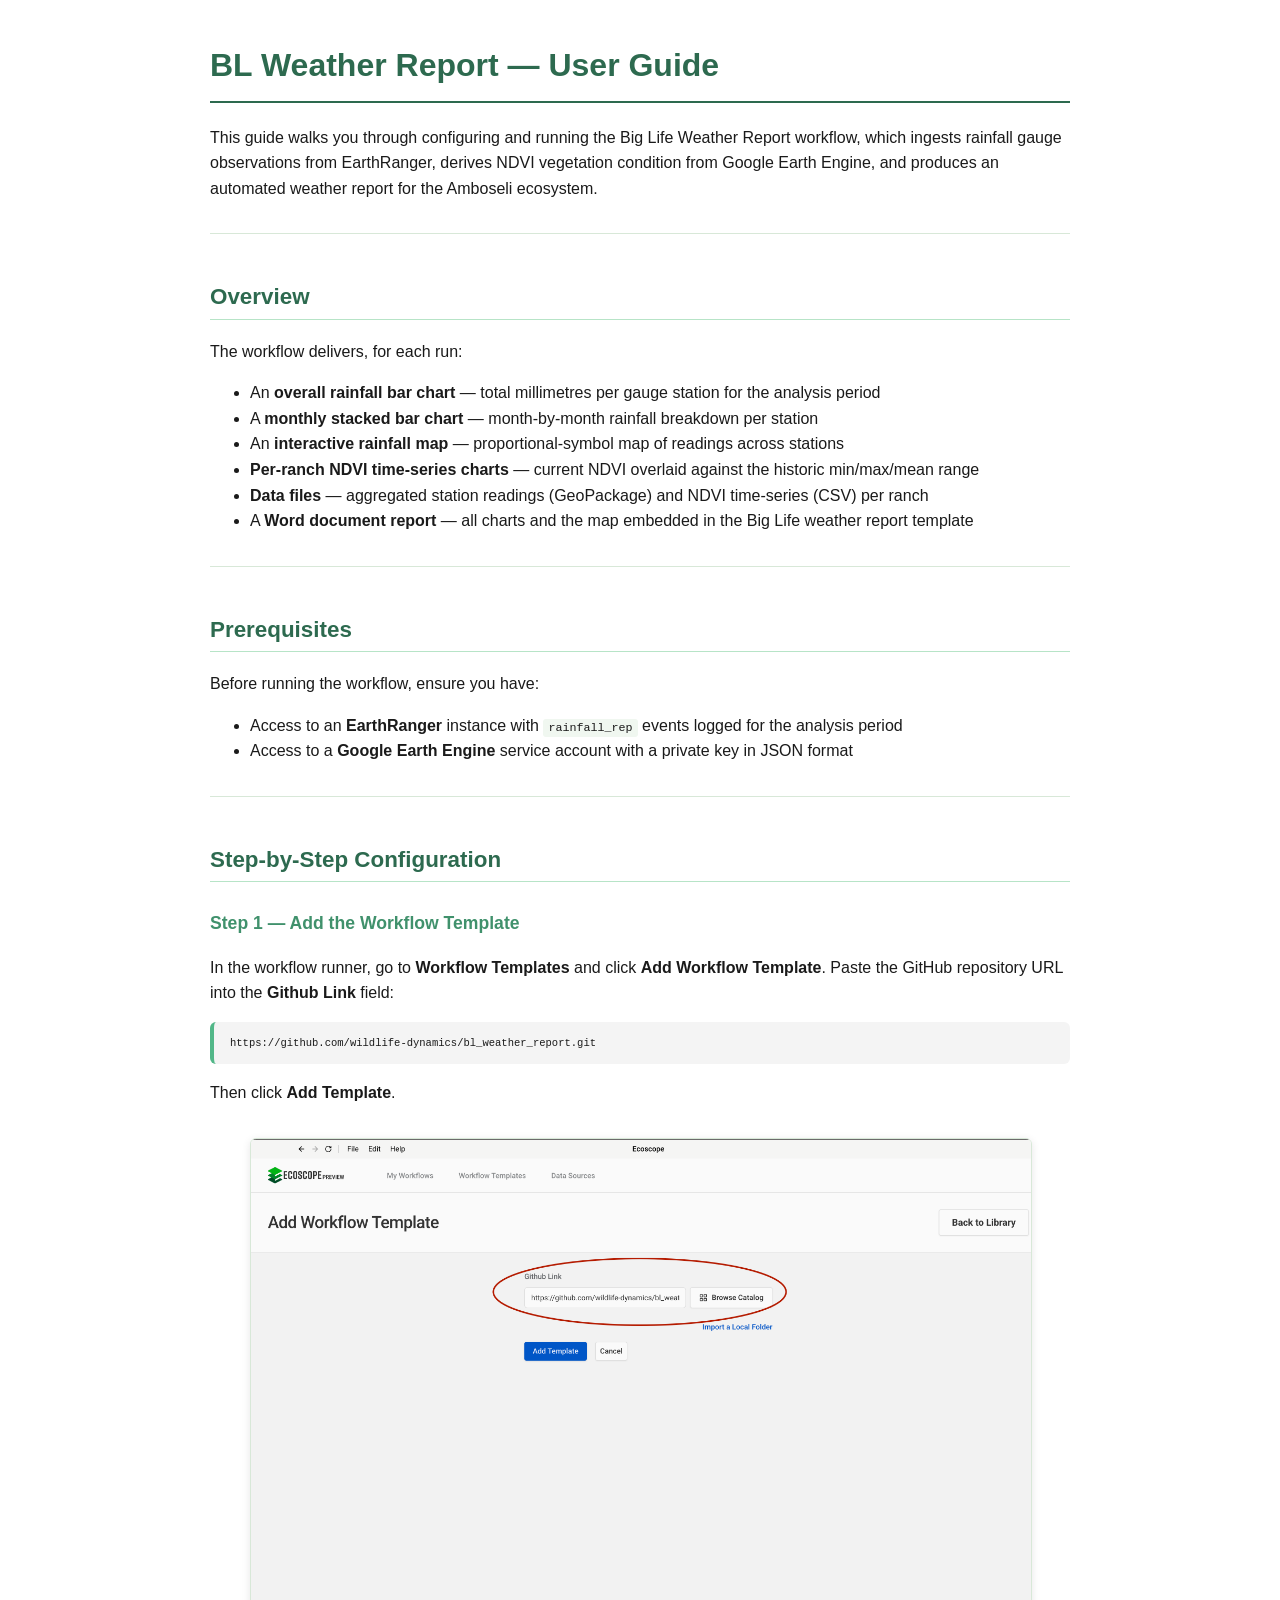
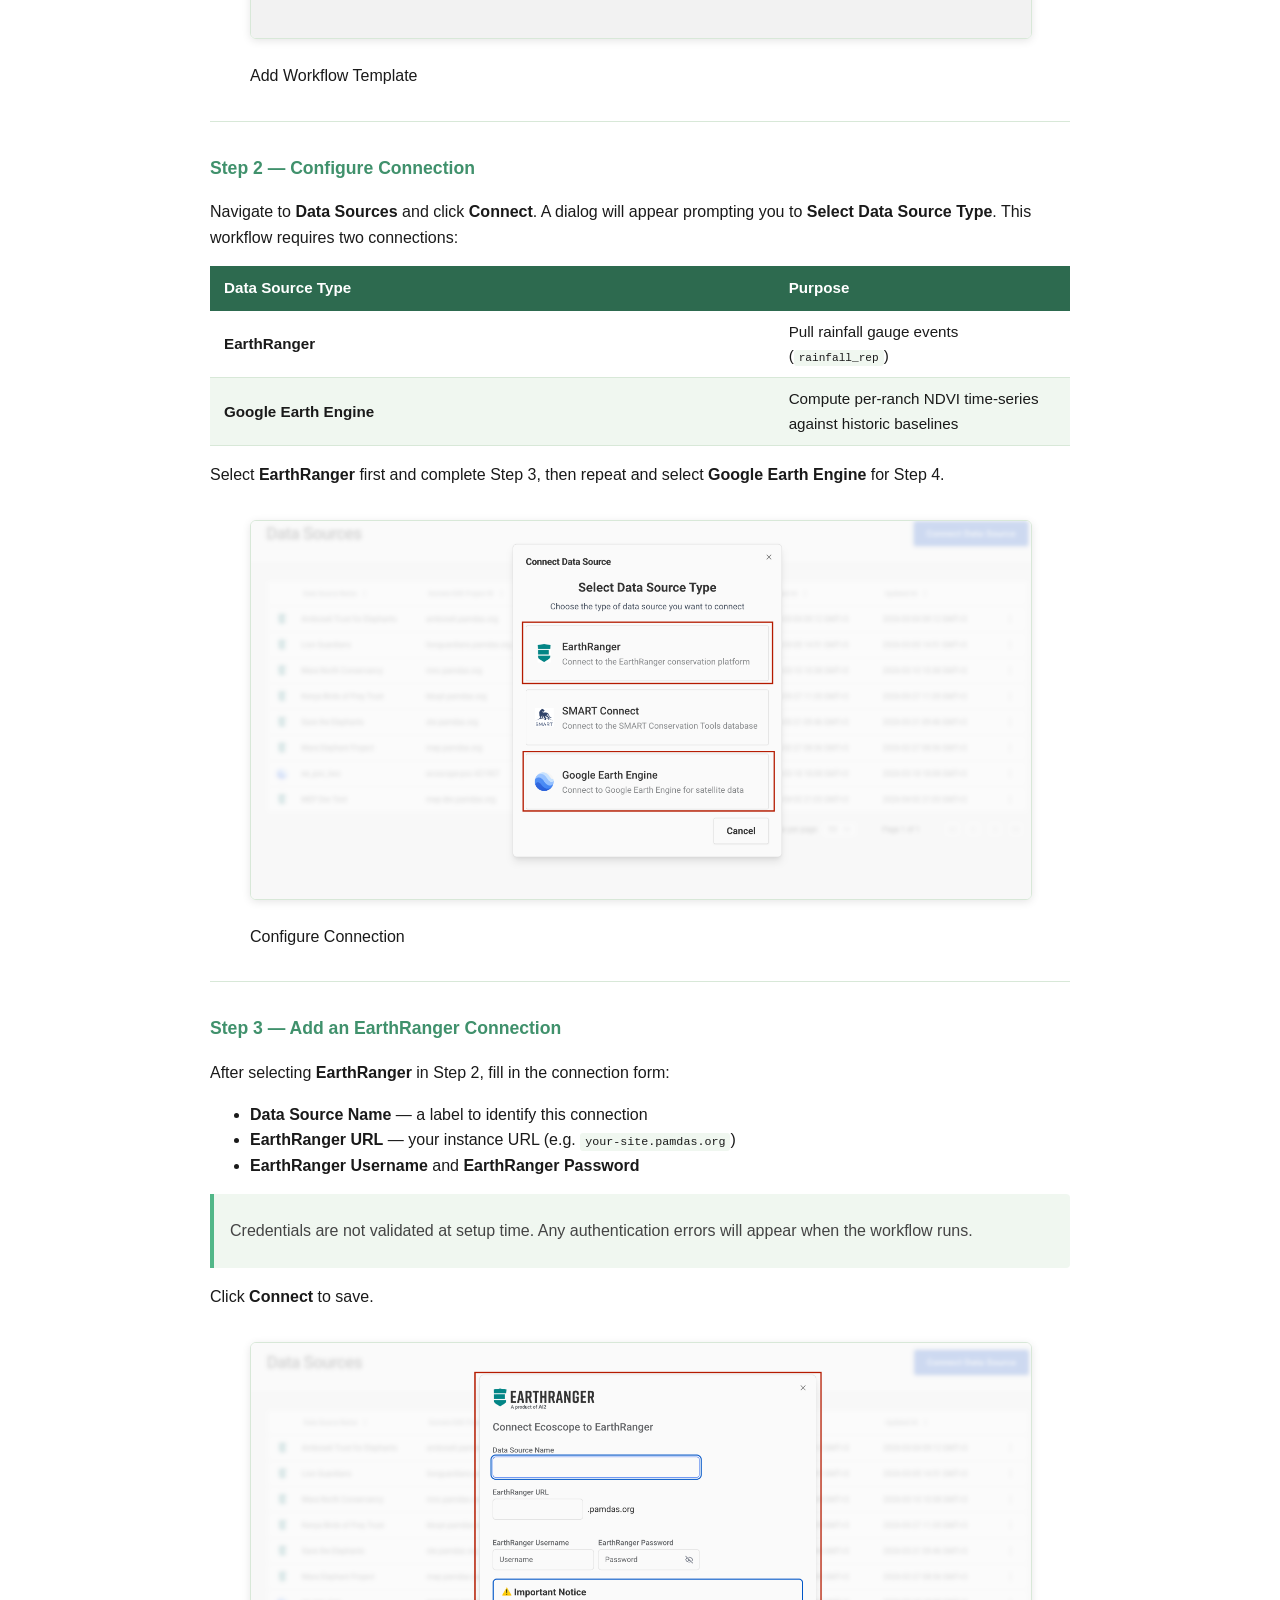
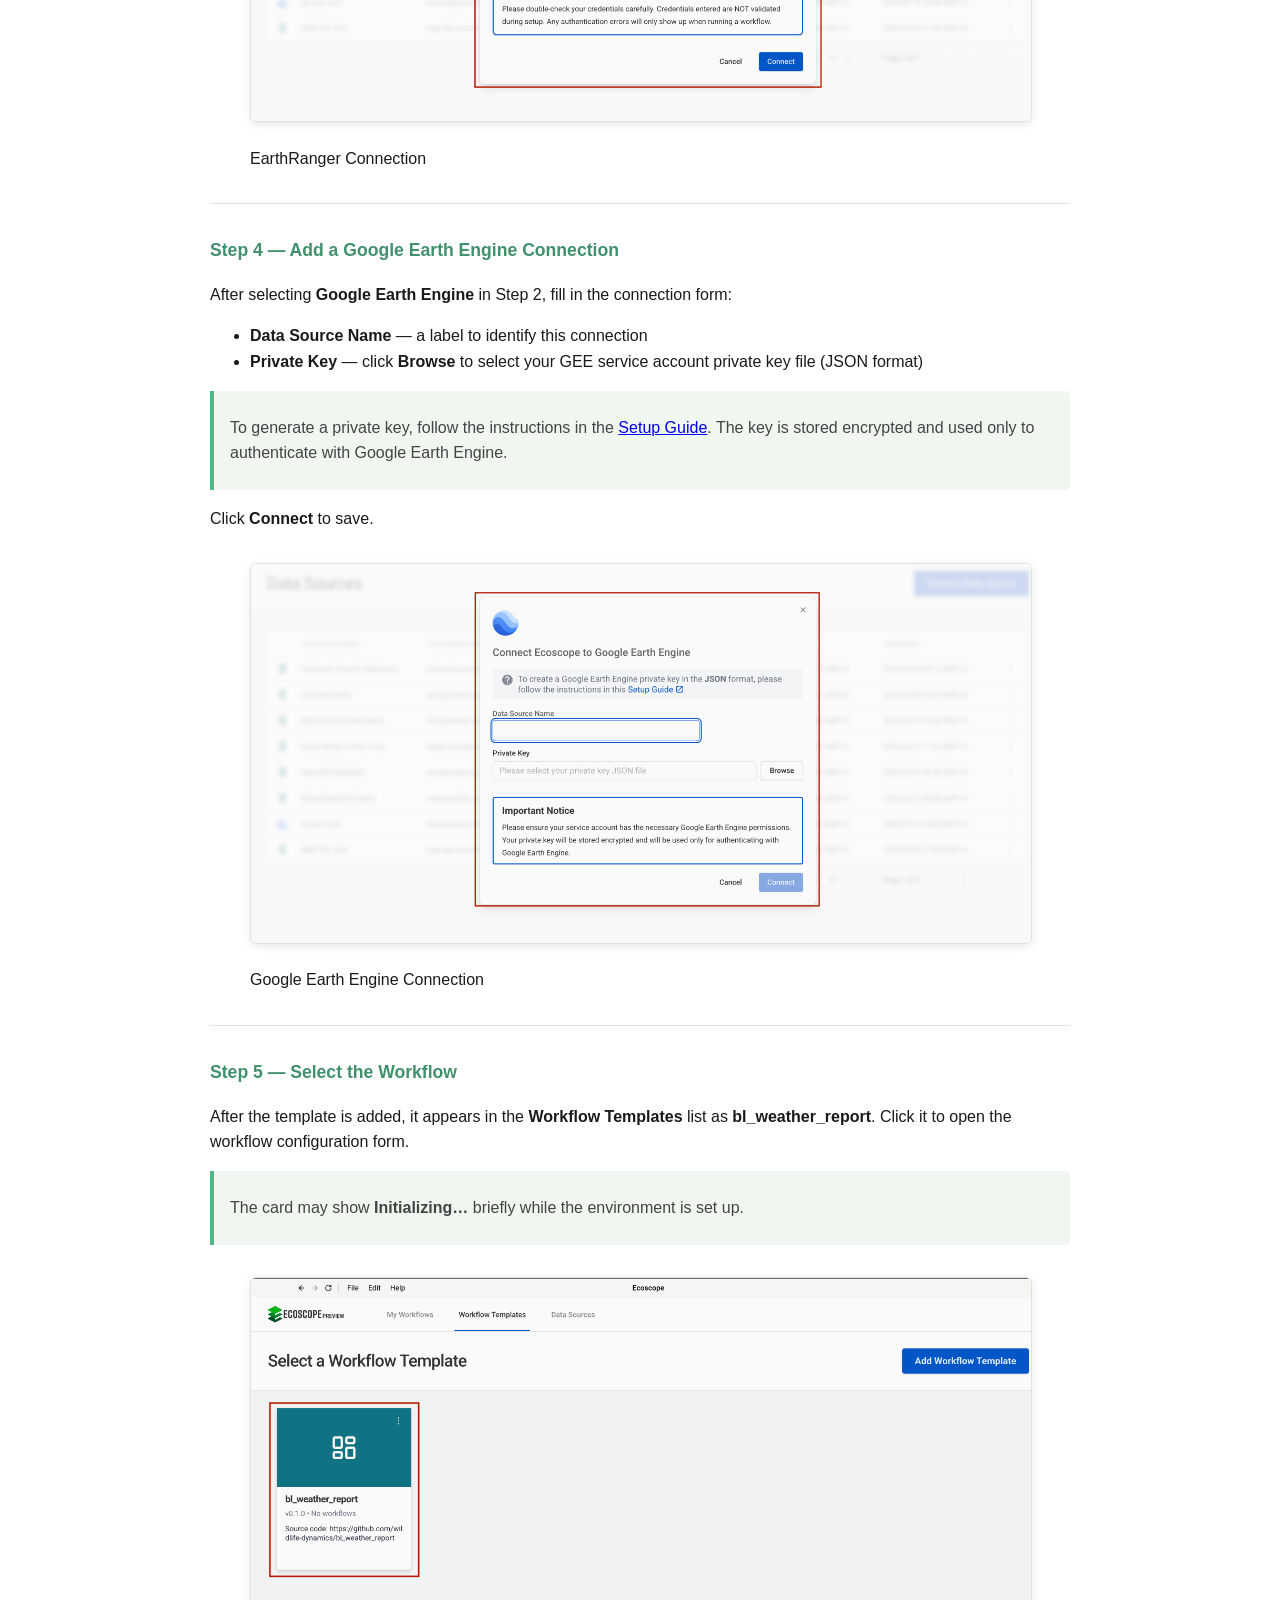
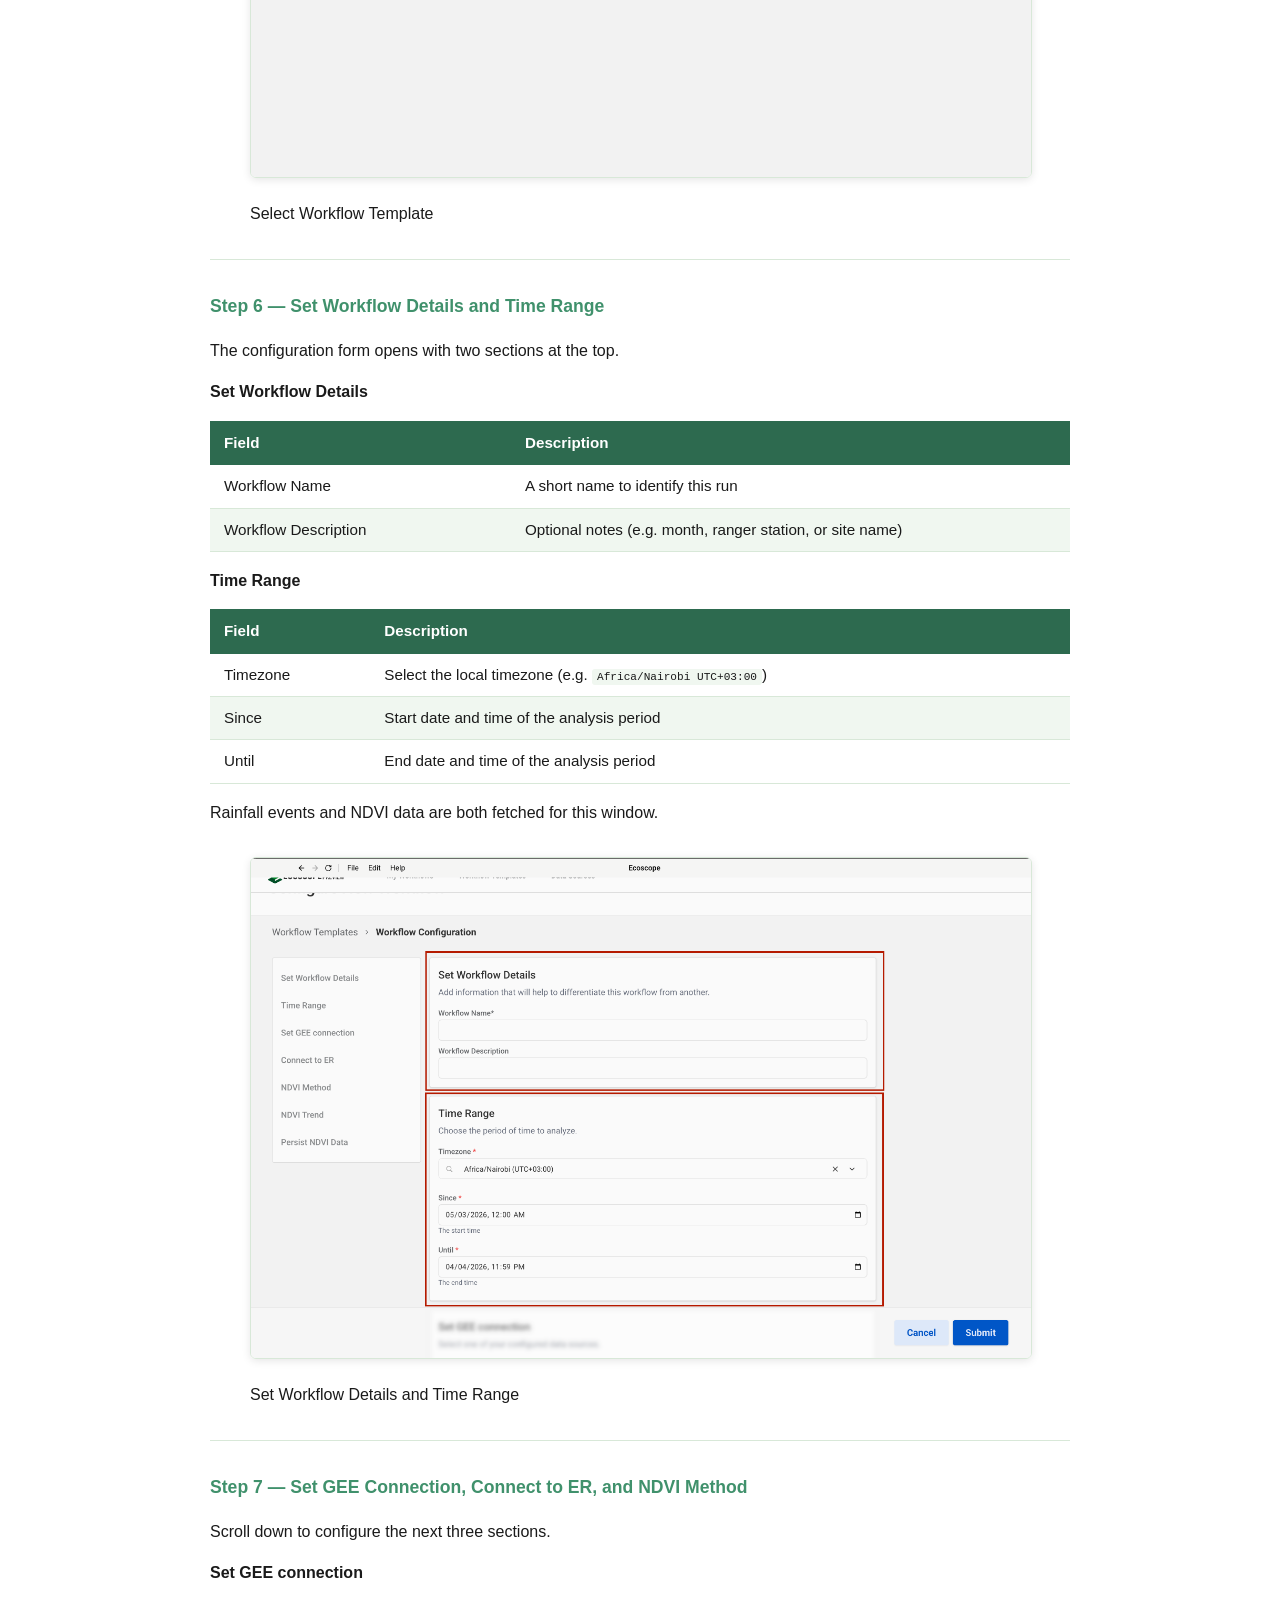
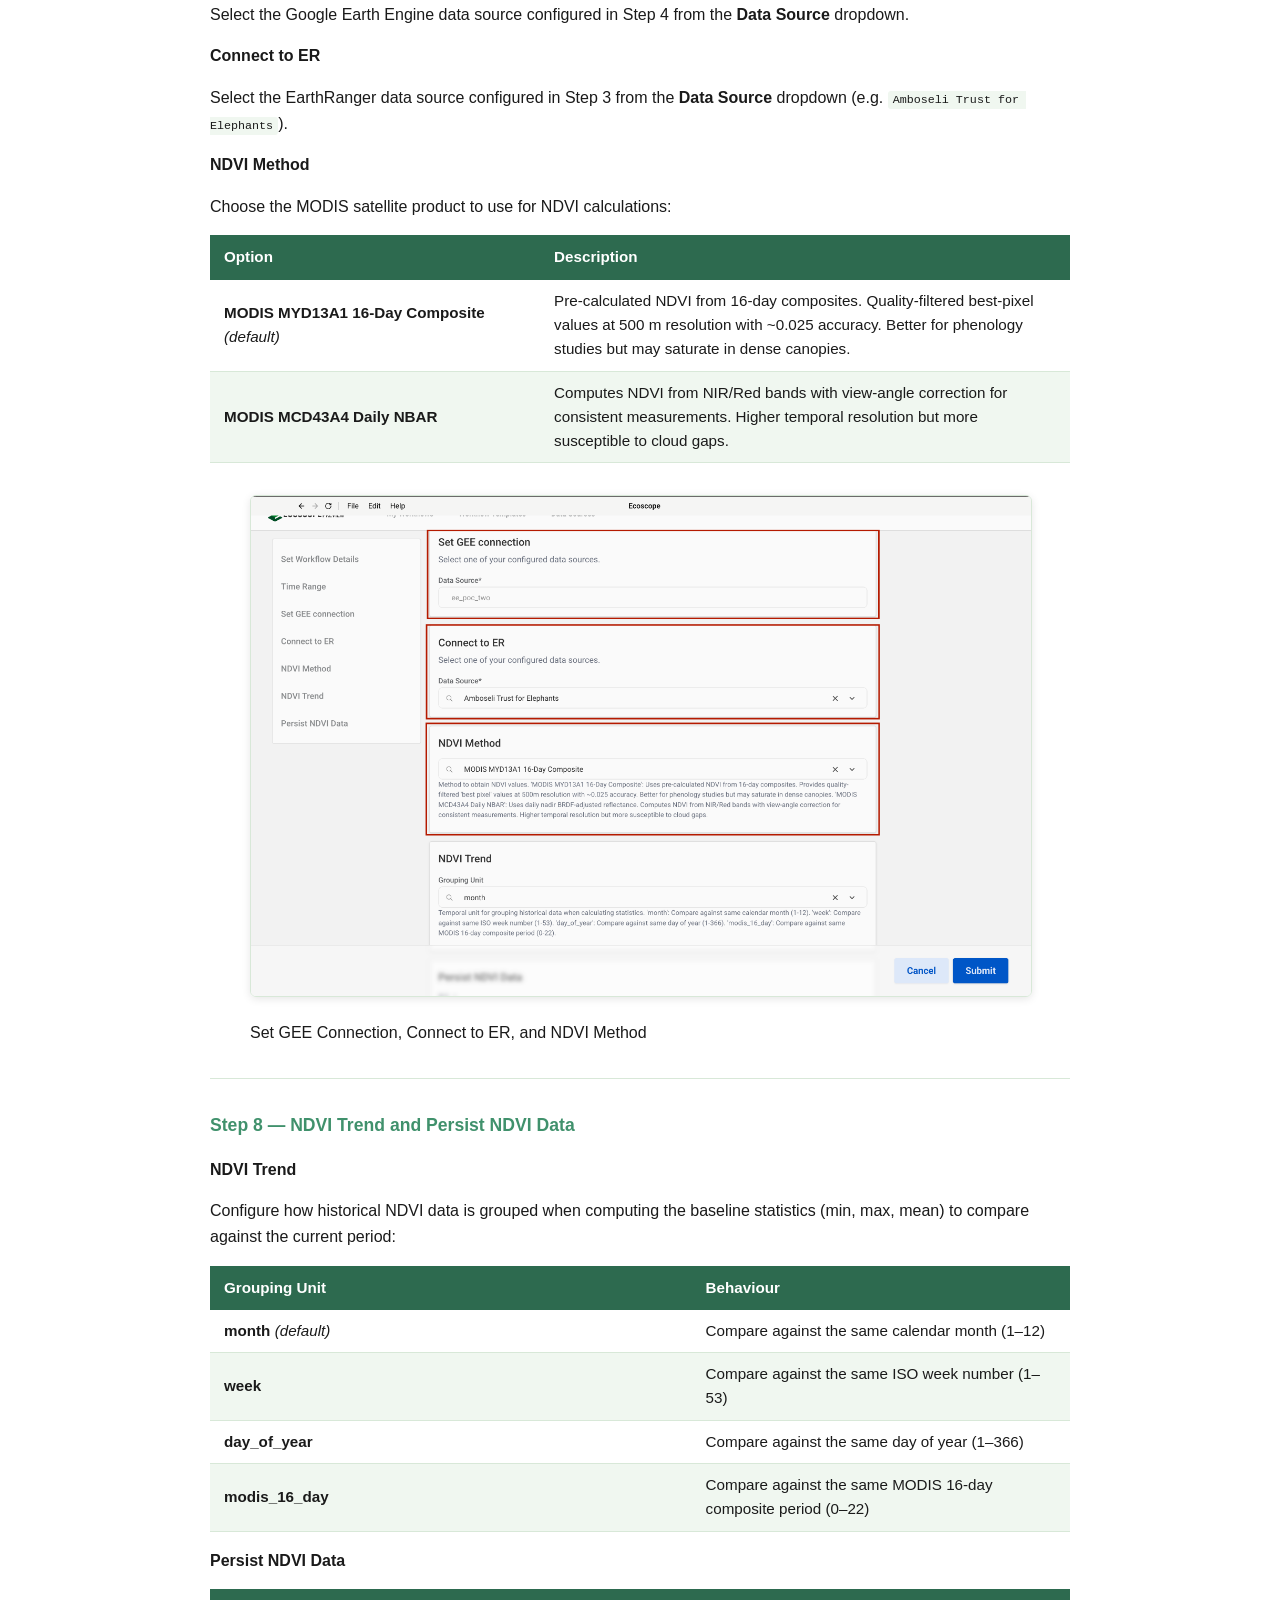
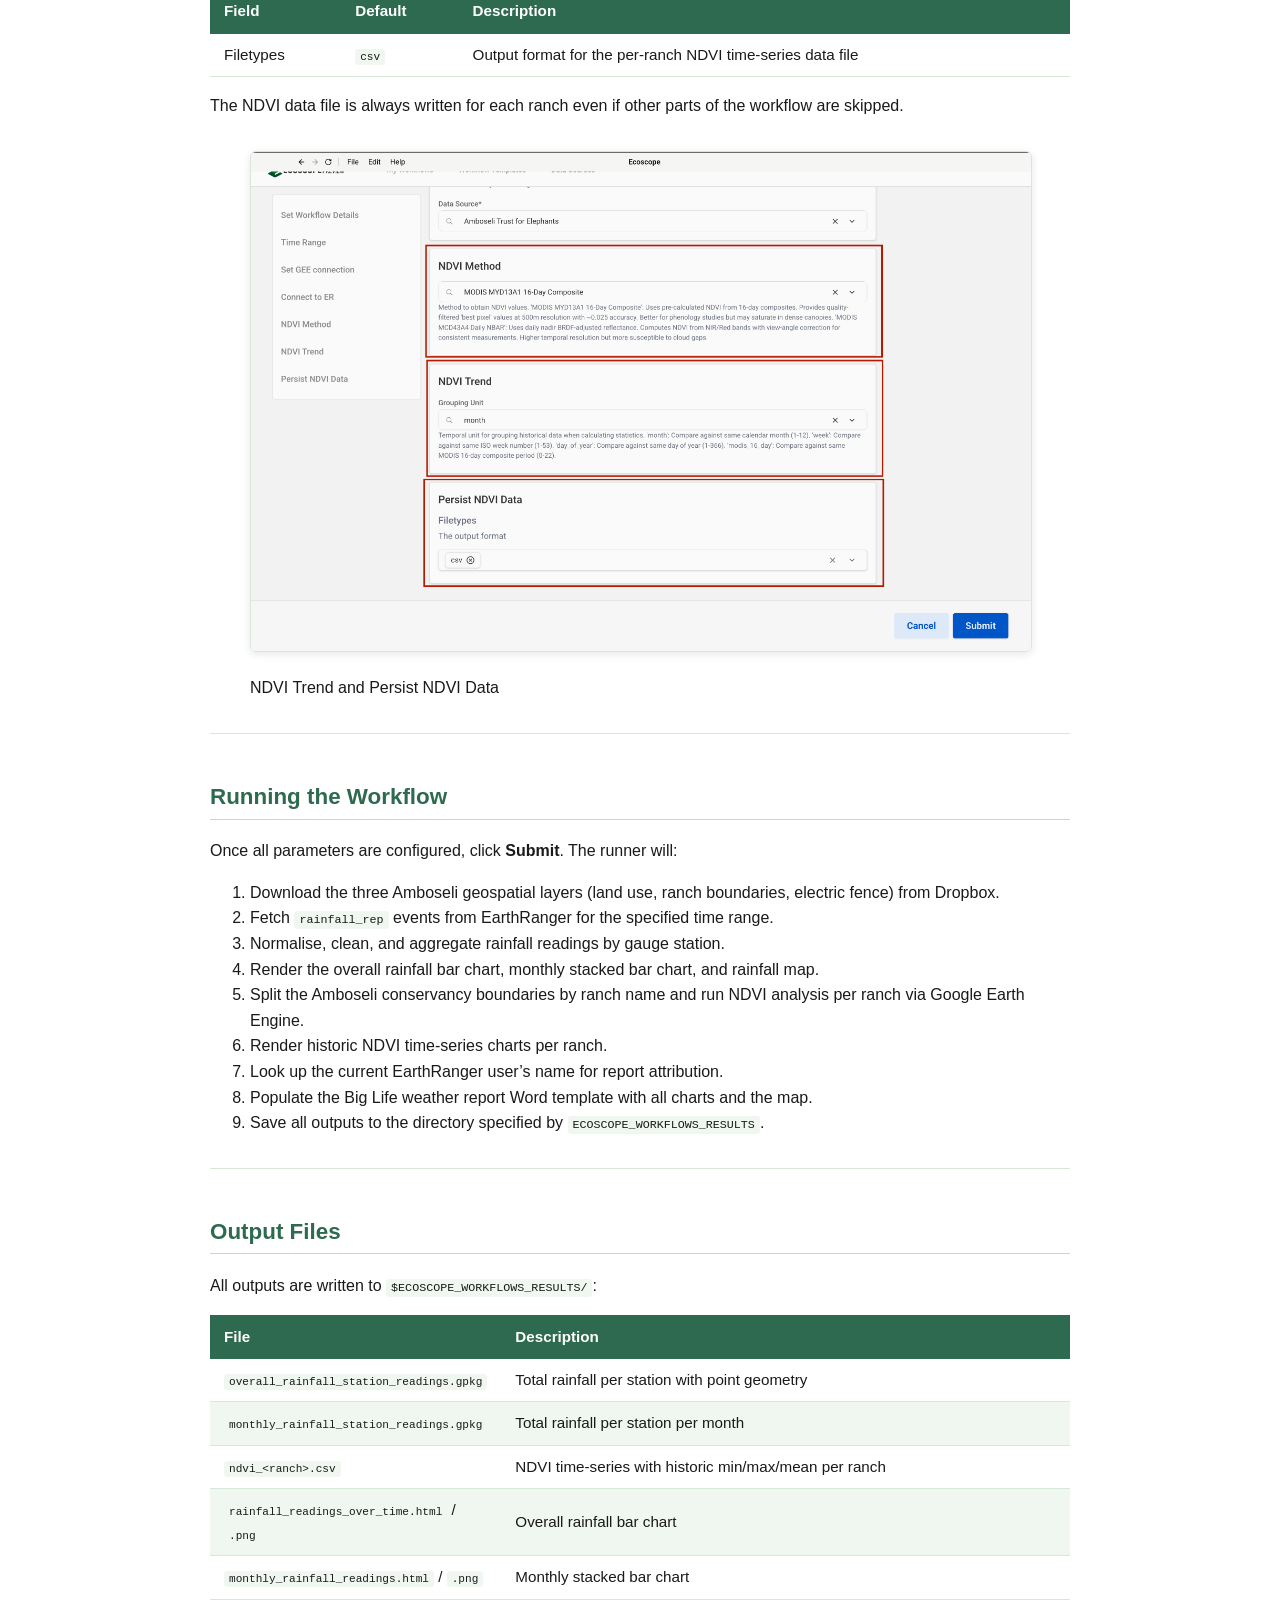
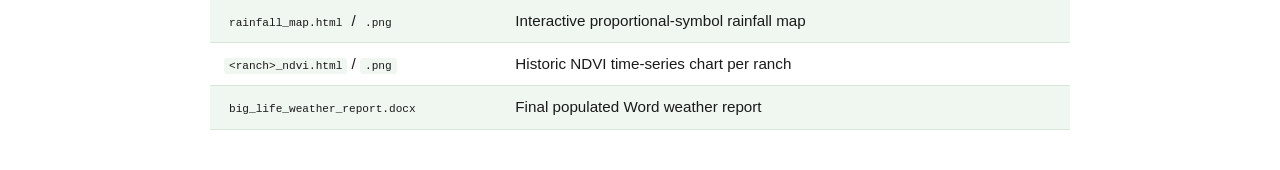
==== README.html @ a3cd12ed "add user guide on running the workflow" ====
<!DOCTYPE html>
<html xmlns="http://www.w3.org/1999/xhtml" lang xml:lang>
<head>
  <meta charset="utf-8" />
  <meta name="generator" content="pandoc" />
  <meta name="viewport" content="width=device-width, initial-scale=1.0, user-scalable=yes" />
  <title>BL Weather Report — User Guide</title>
  <style>
    code{white-space: pre-wrap;}
    span.smallcaps{font-variant: small-caps;}
    span.underline{text-decoration: underline;}
    div.column{display: inline-block; vertical-align: top; width: 50%;}
    div.hanging-indent{margin-left: 1.5em; text-indent: -1.5em;}
    ul.task-list{list-style: none;}
    .display.math{display: block; text-align: center; margin: 0.5rem auto;}
  </style>
  <link rel="stylesheet" href="data:text/css,body%20%7B%20font%2Dfamily%3A%20%2Dapple%2Dsystem%2C%20BlinkMacSystemFont%2C%20%22Segoe%20UI%22%2C%20sans%2Dserif%3B%20max%2Dwidth%3A%20860px%3B%20margin%3A%2040px%20auto%3B%20padding%3A%200%2024px%3B%20color%3A%20%231a1a1a%3B%20line%2Dheight%3A%201%2E6%3B%20%7D%0Ah1%20%7B%20font%2Dsize%3A%202em%3B%20border%2Dbottom%3A%202px%20solid%20%232d6a4f%3B%20padding%2Dbottom%3A%2010px%3B%20color%3A%20%232d6a4f%3B%20%7D%0Ah2%20%7B%20font%2Dsize%3A%201%2E4em%3B%20color%3A%20%232d6a4f%3B%20margin%2Dtop%3A%202em%3B%20border%2Dbottom%3A%201px%20solid%20%23b7e4c7%3B%20padding%2Dbottom%3A%204px%3B%20%7D%0Ah3%20%7B%20font%2Dsize%3A%201%2E1em%3B%20color%3A%20%2340916c%3B%20margin%2Dtop%3A%201%2E5em%3B%20%7D%0Ah4%20%7B%20font%2Dsize%3A%201em%3B%20color%3A%20%2352b788%3B%20%7D%0Aimg%20%7B%20max%2Dwidth%3A%20100%25%3B%20border%3A%201px%20solid%20%23d8e8d8%3B%20border%2Dradius%3A%206px%3B%20margin%3A%2016px%200%3B%20box%2Dshadow%3A%200%202px%208px%20rgba%280%2C0%2C0%2C0%2E1%29%3B%20%7D%0Apre%20%7B%20background%3A%20%23f4f4f4%3B%20padding%3A%2012px%2016px%3B%20border%2Dradius%3A%206px%3B%20font%2Dsize%3A%200%2E9em%3B%20overflow%2Dx%3A%20auto%3B%20border%2Dleft%3A%204px%20solid%20%2352b788%3B%20%7D%0Acode%20%7B%20background%3A%20%23f0f7f0%3B%20padding%3A%202px%205px%3B%20border%2Dradius%3A%203px%3B%20font%2Dsize%3A%200%2E9em%3B%20%7D%0Apre%20code%20%7B%20background%3A%20none%3B%20padding%3A%200%3B%20%7D%0Atable%20%7B%20border%2Dcollapse%3A%20collapse%3B%20width%3A%20100%25%3B%20margin%3A%2016px%200%3B%20font%2Dsize%3A%200%2E95em%3B%20%7D%0Ath%20%7B%20background%3A%20%232d6a4f%3B%20color%3A%20white%3B%20padding%3A%2010px%2014px%3B%20text%2Dalign%3A%20left%3B%20%7D%0Atd%20%7B%20padding%3A%209px%2014px%3B%20border%2Dbottom%3A%201px%20solid%20%23d8e8d8%3B%20%7D%0Atr%3Anth%2Dchild%28even%29%20td%20%7B%20background%3A%20%23f0f7f0%3B%20%7D%0Ahr%20%7B%20border%3A%20none%3B%20border%2Dtop%3A%201px%20solid%20%23d8e8d8%3B%20margin%3A%202em%200%3B%20%7D%0Ablockquote%20%7B%20border%2Dleft%3A%204px%20solid%20%2352b788%3B%20margin%3A%201em%200%3B%20padding%3A%208px%2016px%3B%20background%3A%20%23f0f7f0%3B%20color%3A%20%23444%3B%20border%2Dradius%3A%200%204px%204px%200%3B%20%7D%0A" />
  <!--[if lt IE 9]>
    <script src="//cdnjs.cloudflare.com/ajax/libs/html5shiv/3.7.3/html5shiv-printshiv.min.js"></script>
  <![endif]-->
</head>
<body>
<header id="title-block-header">
<h1 class="title">BL Weather Report — User Guide</h1>
</header>
<p>This guide walks you through configuring and running the Big Life Weather Report workflow, which ingests rainfall gauge observations from EarthRanger, derives NDVI vegetation condition from Google Earth Engine, and produces an automated weather report for the Amboseli ecosystem.</p>
<hr />
<h2 id="overview">Overview</h2>
<p>The workflow delivers, for each run:</p>
<ul>
<li>An <strong>overall rainfall bar chart</strong> — total millimetres per gauge station for the analysis period</li>
<li>A <strong>monthly stacked bar chart</strong> — month-by-month rainfall breakdown per station</li>
<li>An <strong>interactive rainfall map</strong> — proportional-symbol map of readings across stations</li>
<li><strong>Per-ranch NDVI time-series charts</strong> — current NDVI overlaid against the historic min/max/mean range</li>
<li><strong>Data files</strong> — aggregated station readings (GeoPackage) and NDVI time-series (CSV) per ranch</li>
<li>A <strong>Word document report</strong> — all charts and the map embedded in the Big Life weather report template</li>
</ul>
<hr />
<h2 id="prerequisites">Prerequisites</h2>
<p>Before running the workflow, ensure you have:</p>
<ul>
<li>Access to an <strong>EarthRanger</strong> instance with <code>rainfall_rep</code> events logged for the analysis period</li>
<li>Access to a <strong>Google Earth Engine</strong> service account with a private key in JSON format</li>
</ul>
<hr />
<h2 id="step-by-step-configuration">Step-by-Step Configuration</h2>
<h3 id="step-1-add-the-workflow-template">Step 1 — Add the Workflow Template</h3>
<p>In the workflow runner, go to <strong>Workflow Templates</strong> and click <strong>Add Workflow Template</strong>. Paste the GitHub repository URL into the <strong>Github Link</strong> field:</p>
<pre><code>https://github.com/wildlife-dynamics/bl_weather_report.git</code></pre>
<p>Then click <strong>Add Template</strong>.</p>
<figure>
<img src="[data-uri]" alt="Add Workflow Template" /><figcaption aria-hidden="true">Add Workflow Template</figcaption>
</figure>
<hr />
<h3 id="step-2-configure-connection">Step 2 — Configure Connection</h3>
<p>Navigate to <strong>Data Sources</strong> and click <strong>Connect</strong>. A dialog will appear prompting you to <strong>Select Data Source Type</strong>. This workflow requires two connections:</p>
<table>
<colgroup>
<col style="width: 65%" />
<col style="width: 34%" />
</colgroup>
<thead>
<tr class="header">
<th>Data Source Type</th>
<th>Purpose</th>
</tr>
</thead>
<tbody>
<tr class="odd">
<td><strong>EarthRanger</strong></td>
<td>Pull rainfall gauge events (<code>rainfall_rep</code>)</td>
</tr>
<tr class="even">
<td><strong>Google Earth Engine</strong></td>
<td>Compute per-ranch NDVI time-series against historic baselines</td>
</tr>
</tbody>
</table>
<p>Select <strong>EarthRanger</strong> first and complete Step 3, then repeat and select <strong>Google Earth Engine</strong> for Step 4.</p>
<figure>
<img src="[data-uri]" alt="Configure Connection" /><figcaption aria-hidden="true">Configure Connection</figcaption>
</figure>
<hr />
<h3 id="step-3-add-an-earthranger-connection">Step 3 — Add an EarthRanger Connection</h3>
<p>After selecting <strong>EarthRanger</strong> in Step 2, fill in the connection form:</p>
<ul>
<li><strong>Data Source Name</strong> — a label to identify this connection</li>
<li><strong>EarthRanger URL</strong> — your instance URL (e.g. <code>your-site.pamdas.org</code>)</li>
<li><strong>EarthRanger Username</strong> and <strong>EarthRanger Password</strong></li>
</ul>
<blockquote>
<p>Credentials are not validated at setup time. Any authentication errors will appear when the workflow runs.</p>
</blockquote>
<p>Click <strong>Connect</strong> to save.</p>
<figure>
<img src="[data-uri]" alt="EarthRanger Connection" /><figcaption aria-hidden="true">EarthRanger Connection</figcaption>
</figure>
<hr />
<h3 id="step-4-add-a-google-earth-engine-connection">Step 4 — Add a Google Earth Engine Connection</h3>
<p>After selecting <strong>Google Earth Engine</strong> in Step 2, fill in the connection form:</p>
<ul>
<li><strong>Data Source Name</strong> — a label to identify this connection</li>
<li><strong>Private Key</strong> — click <strong>Browse</strong> to select your GEE service account private key file (JSON format)</li>
</ul>
<blockquote>
<p>To generate a private key, follow the instructions in the <a href="https://developers.google.com/earth-engine/guides/service_account">Setup Guide</a>. The key is stored encrypted and used only to authenticate with Google Earth Engine.</p>
</blockquote>
<p>Click <strong>Connect</strong> to save.</p>
<figure>
<img src="[data-uri]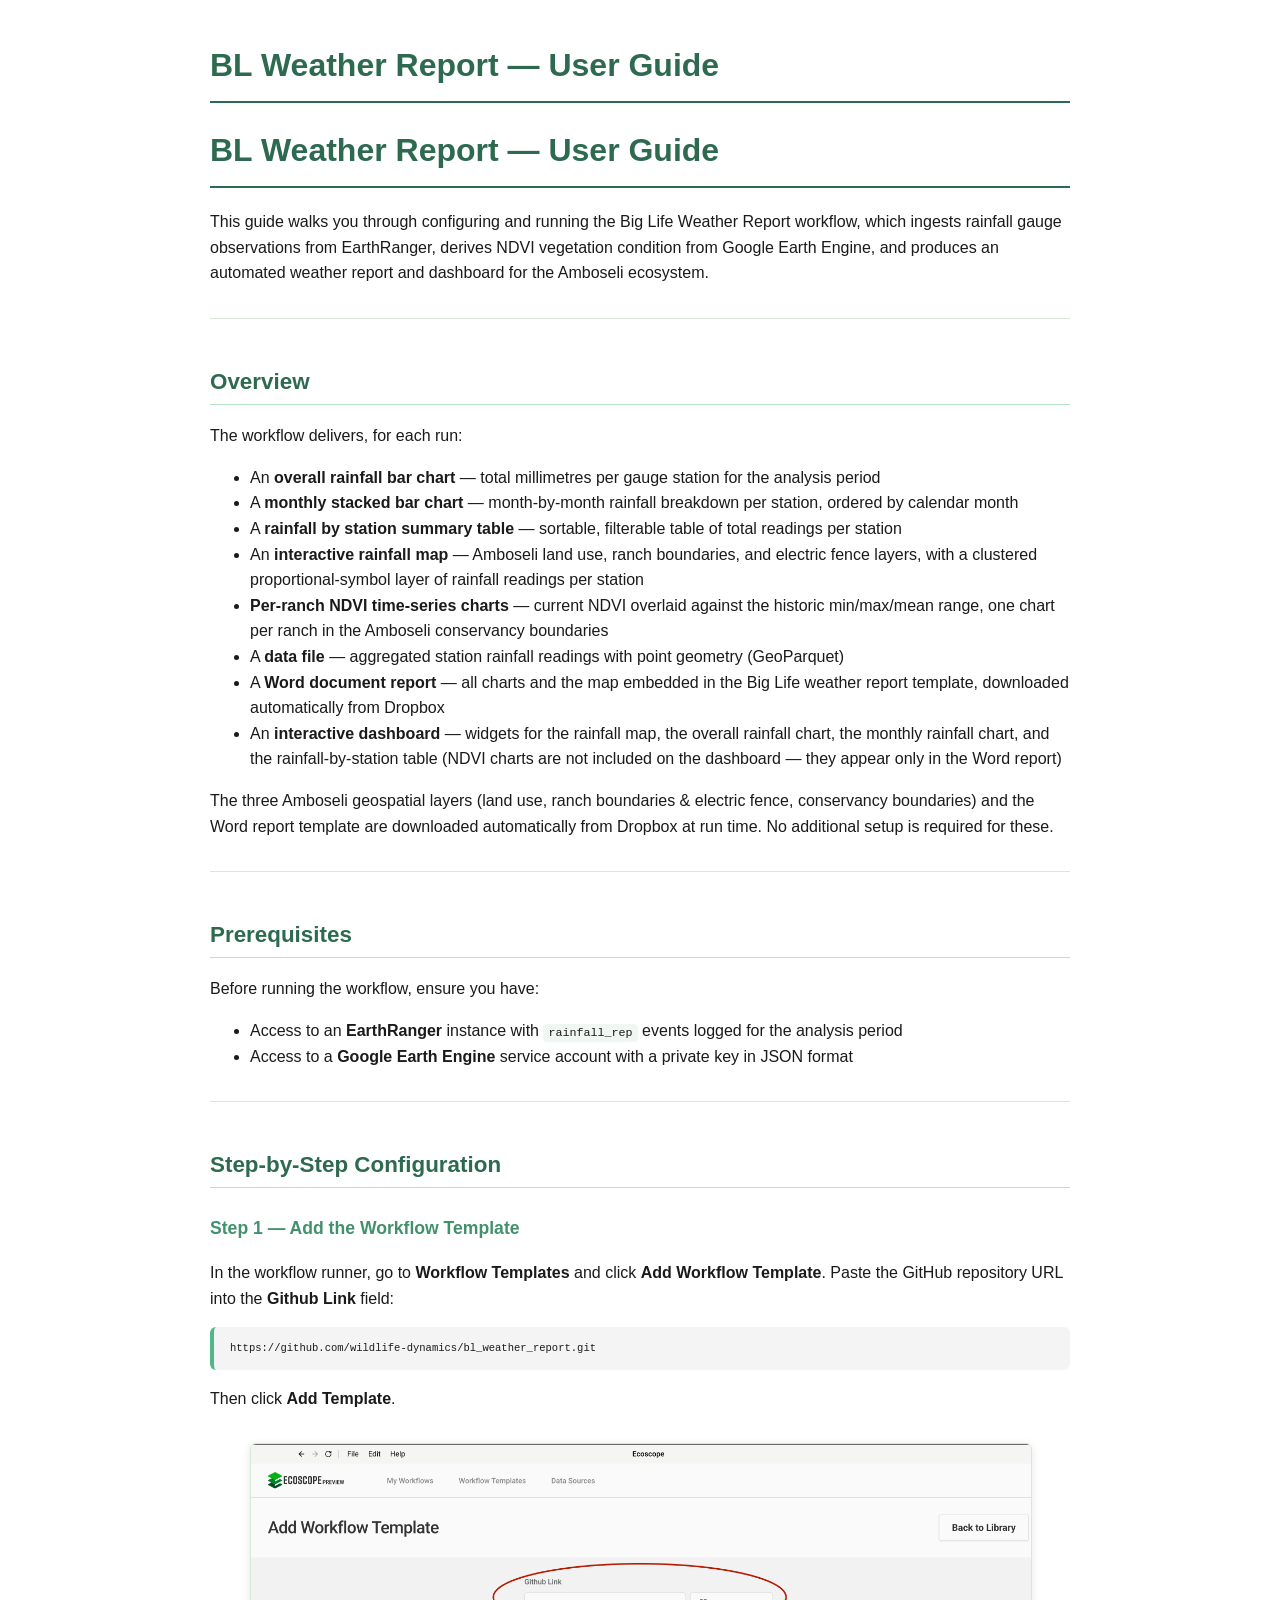
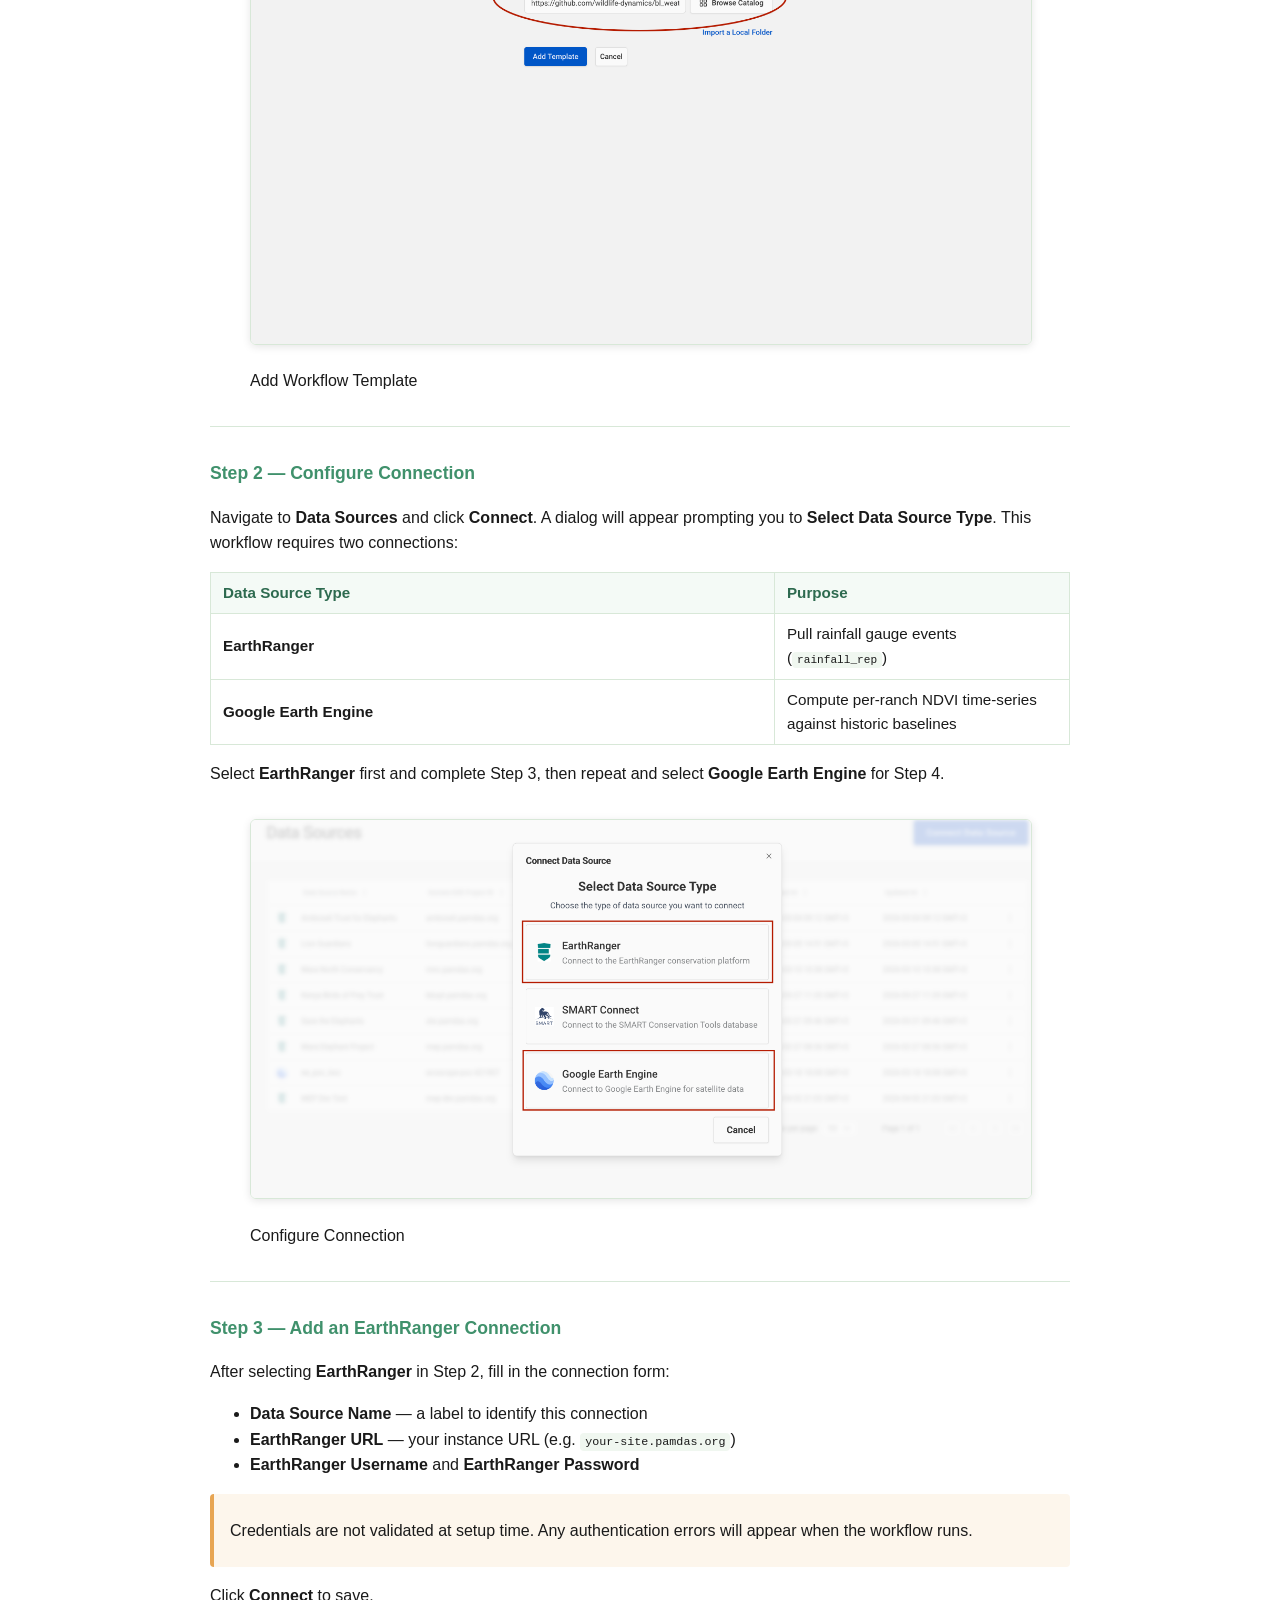
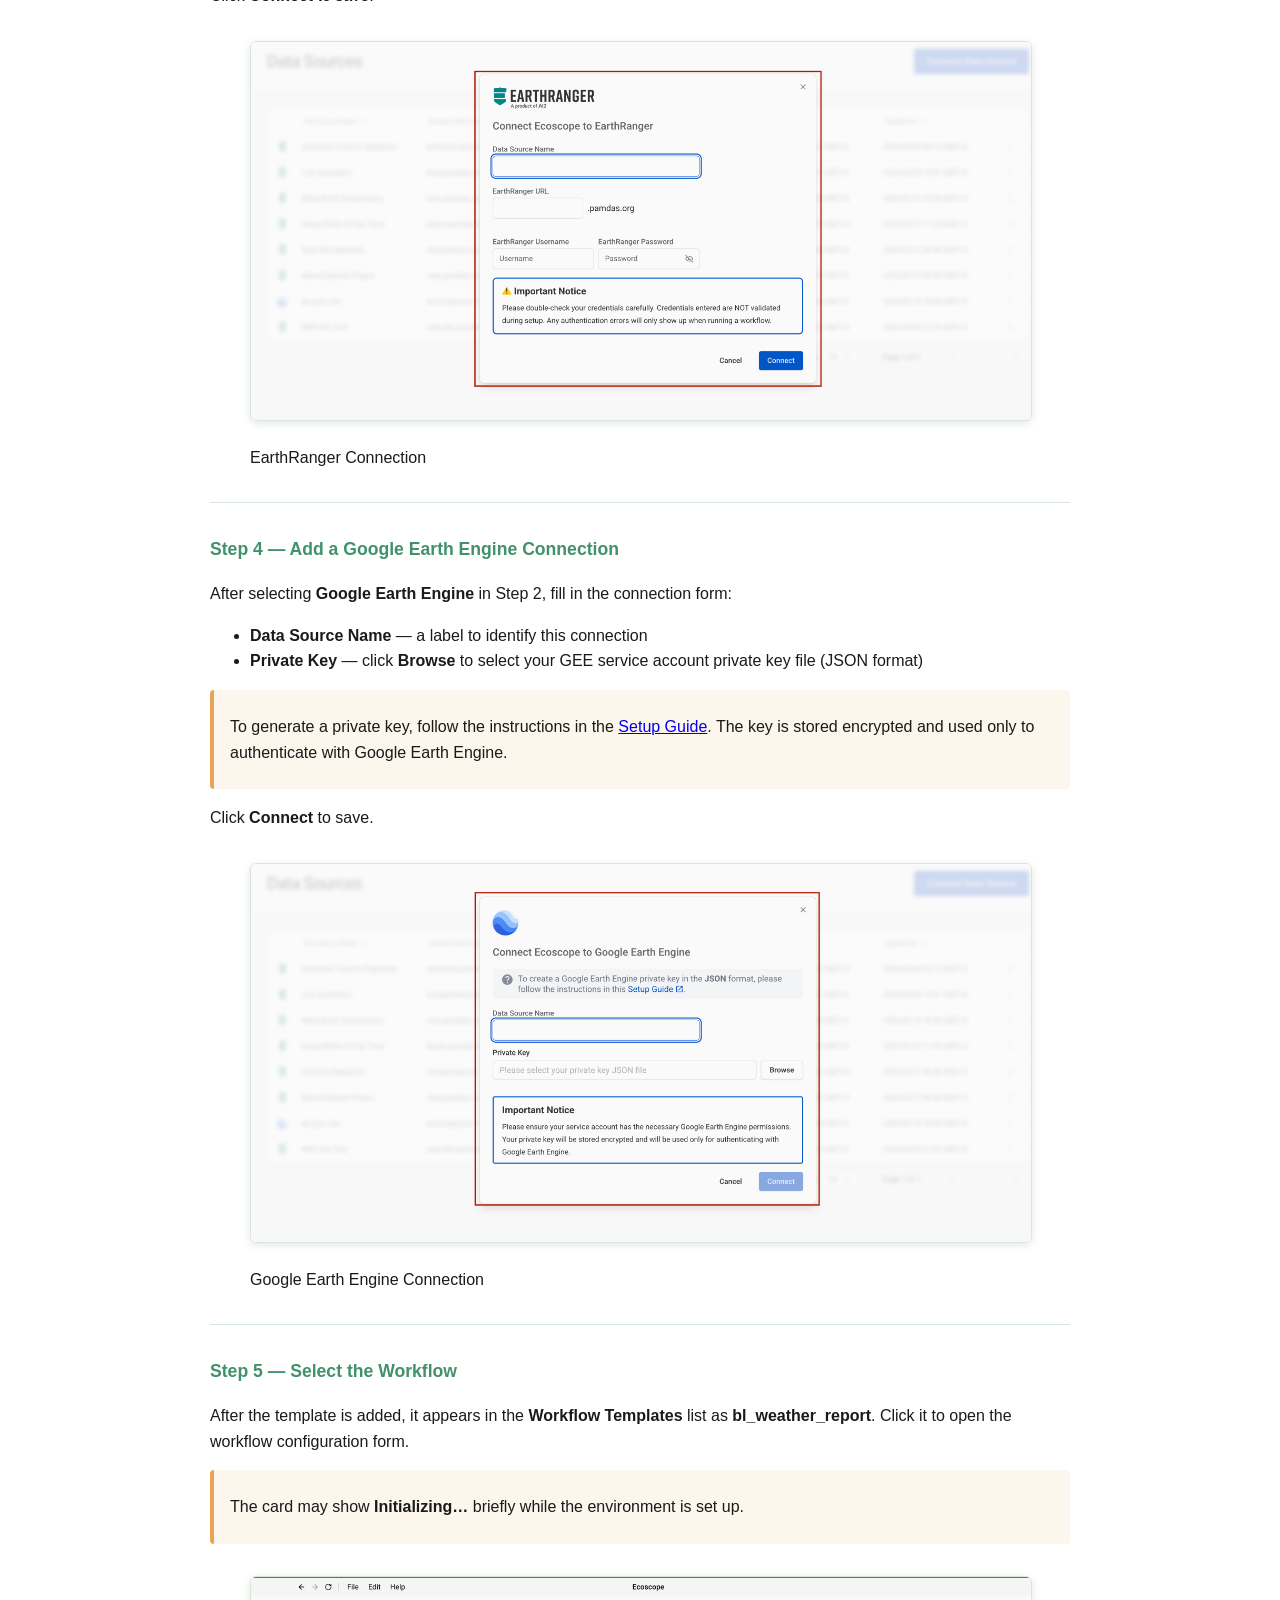
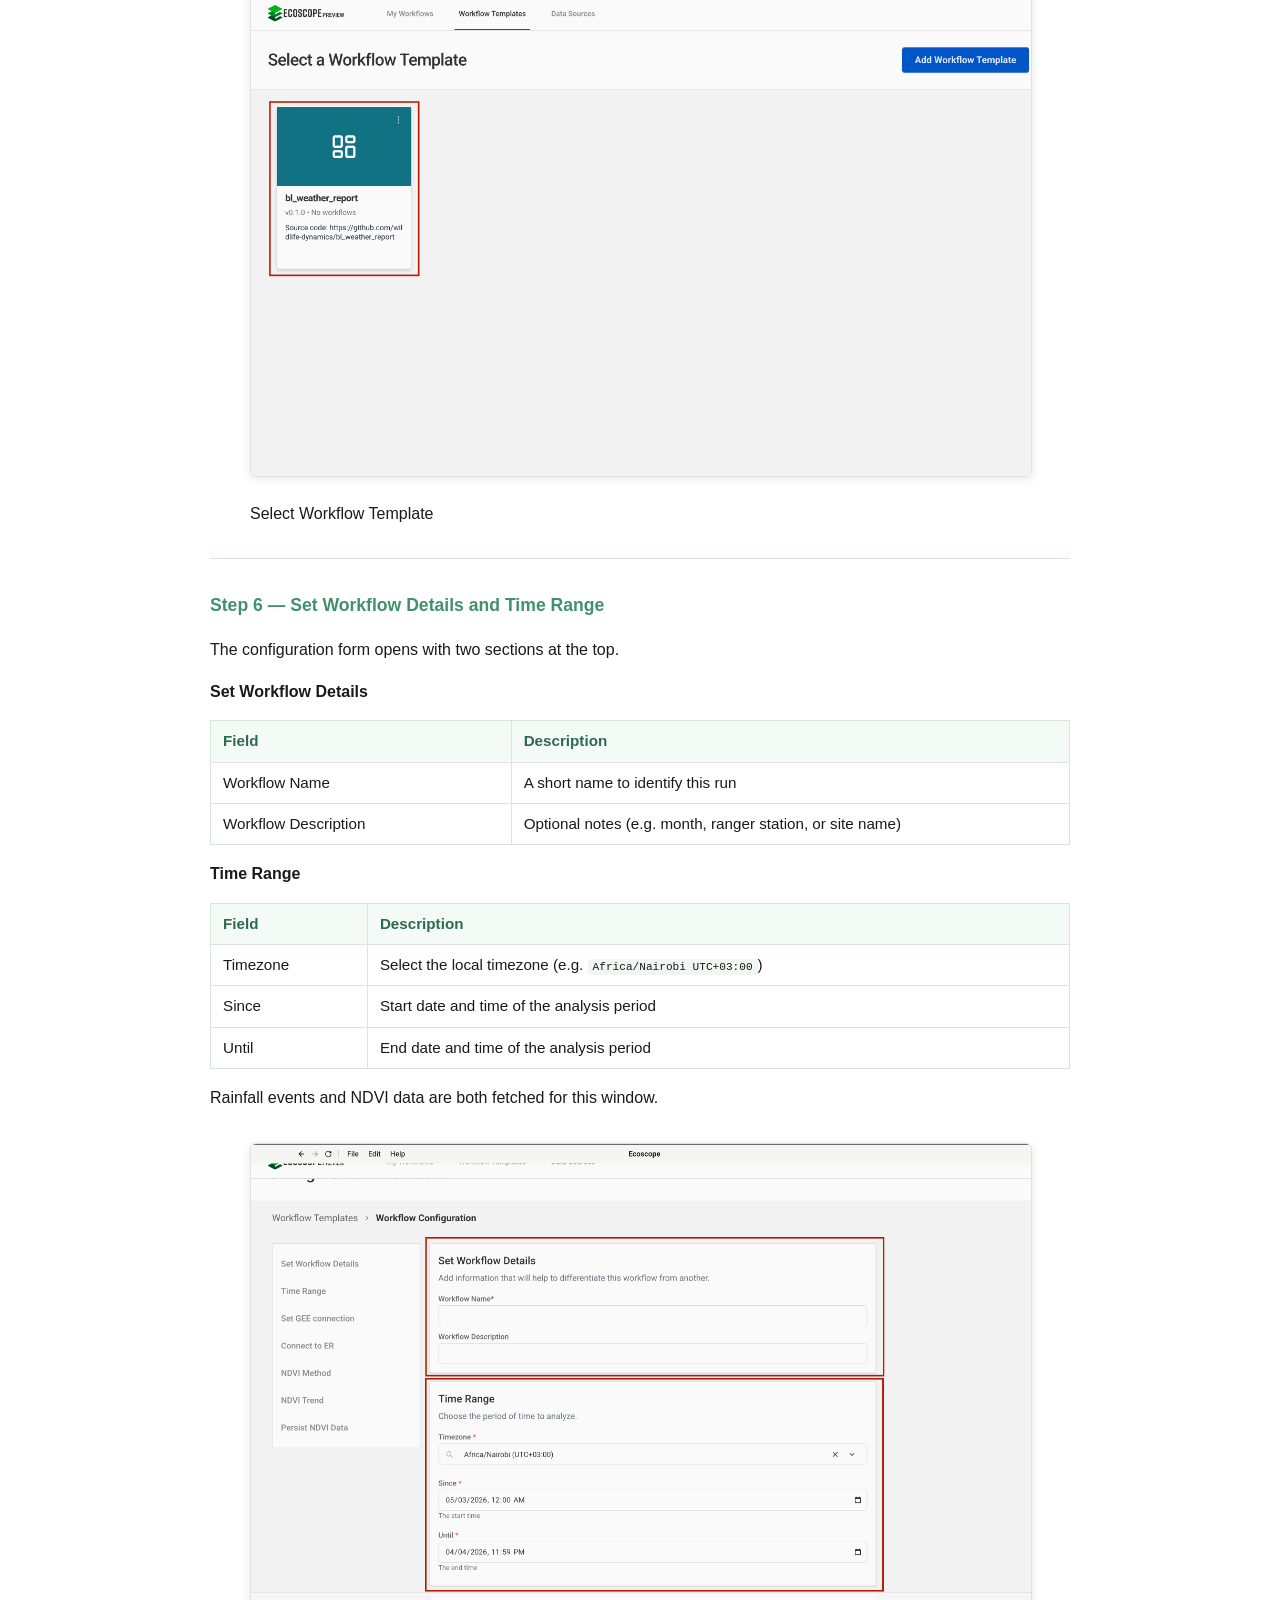
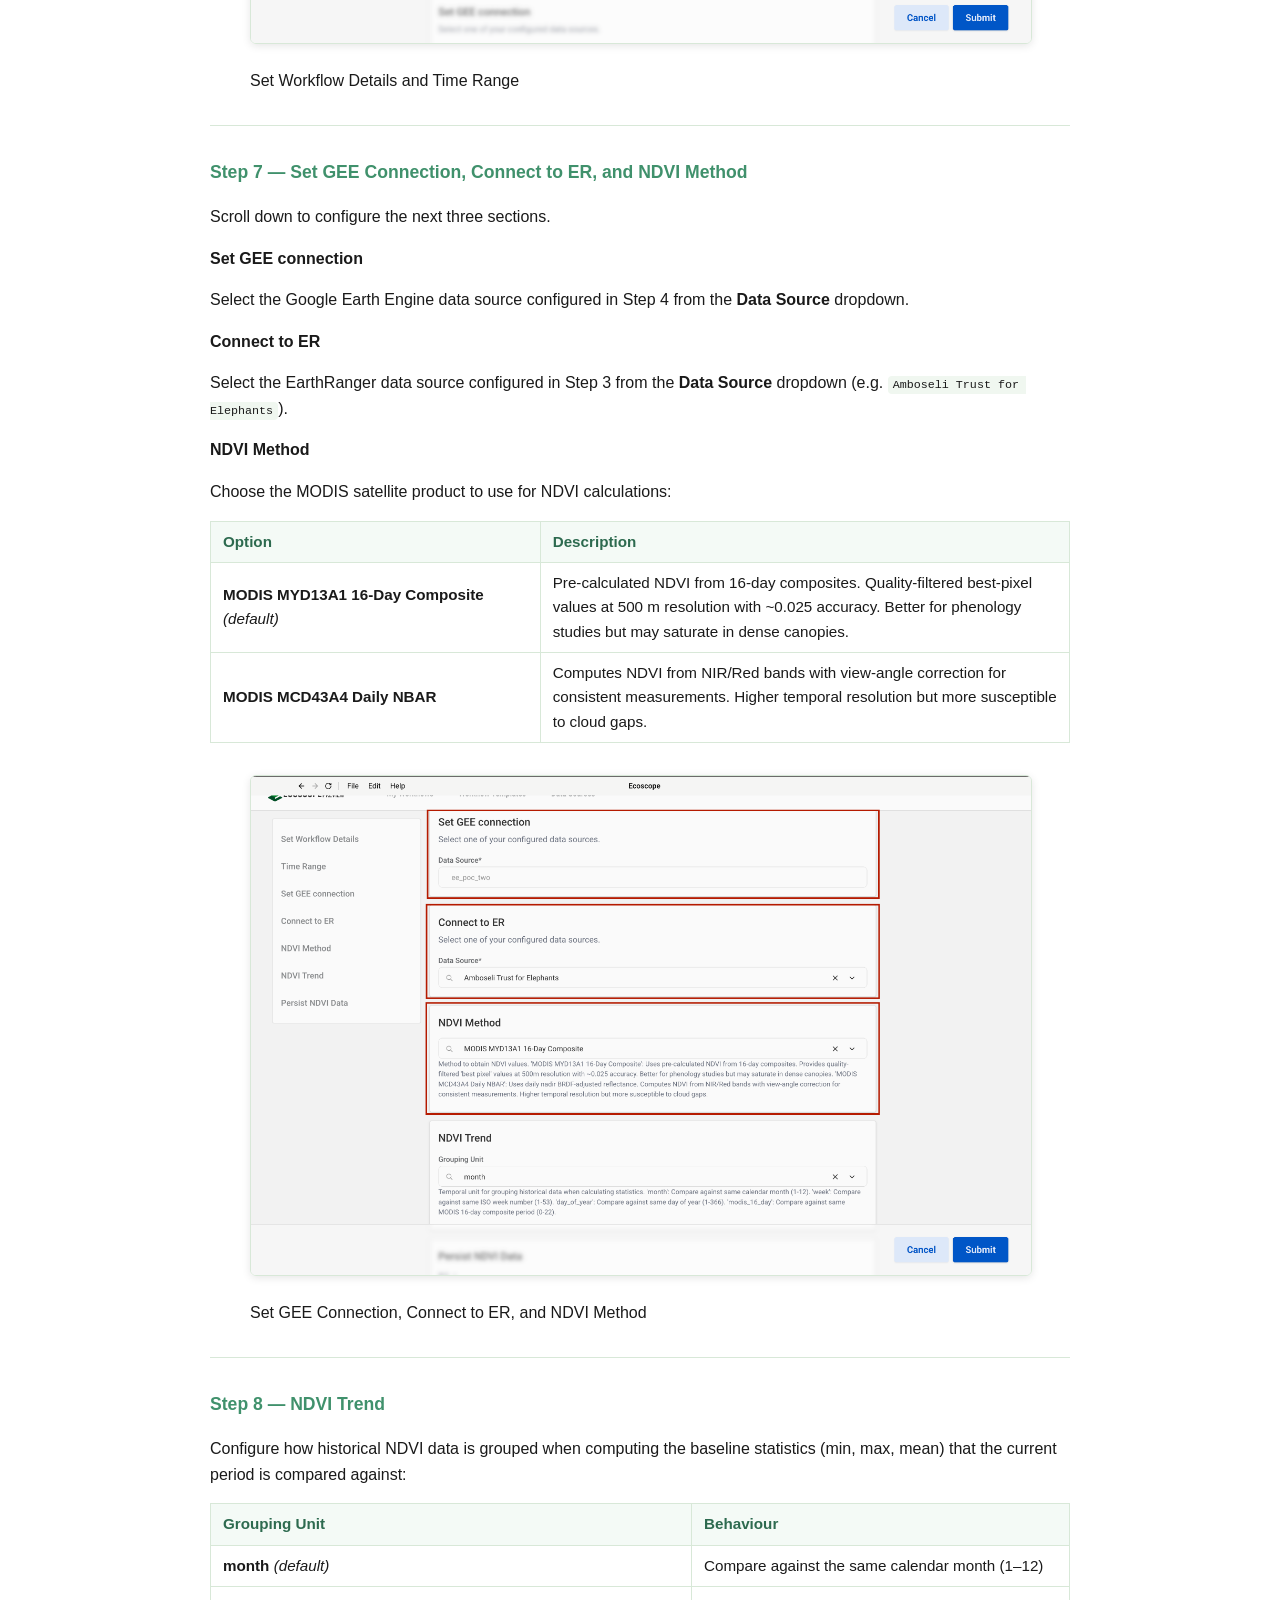
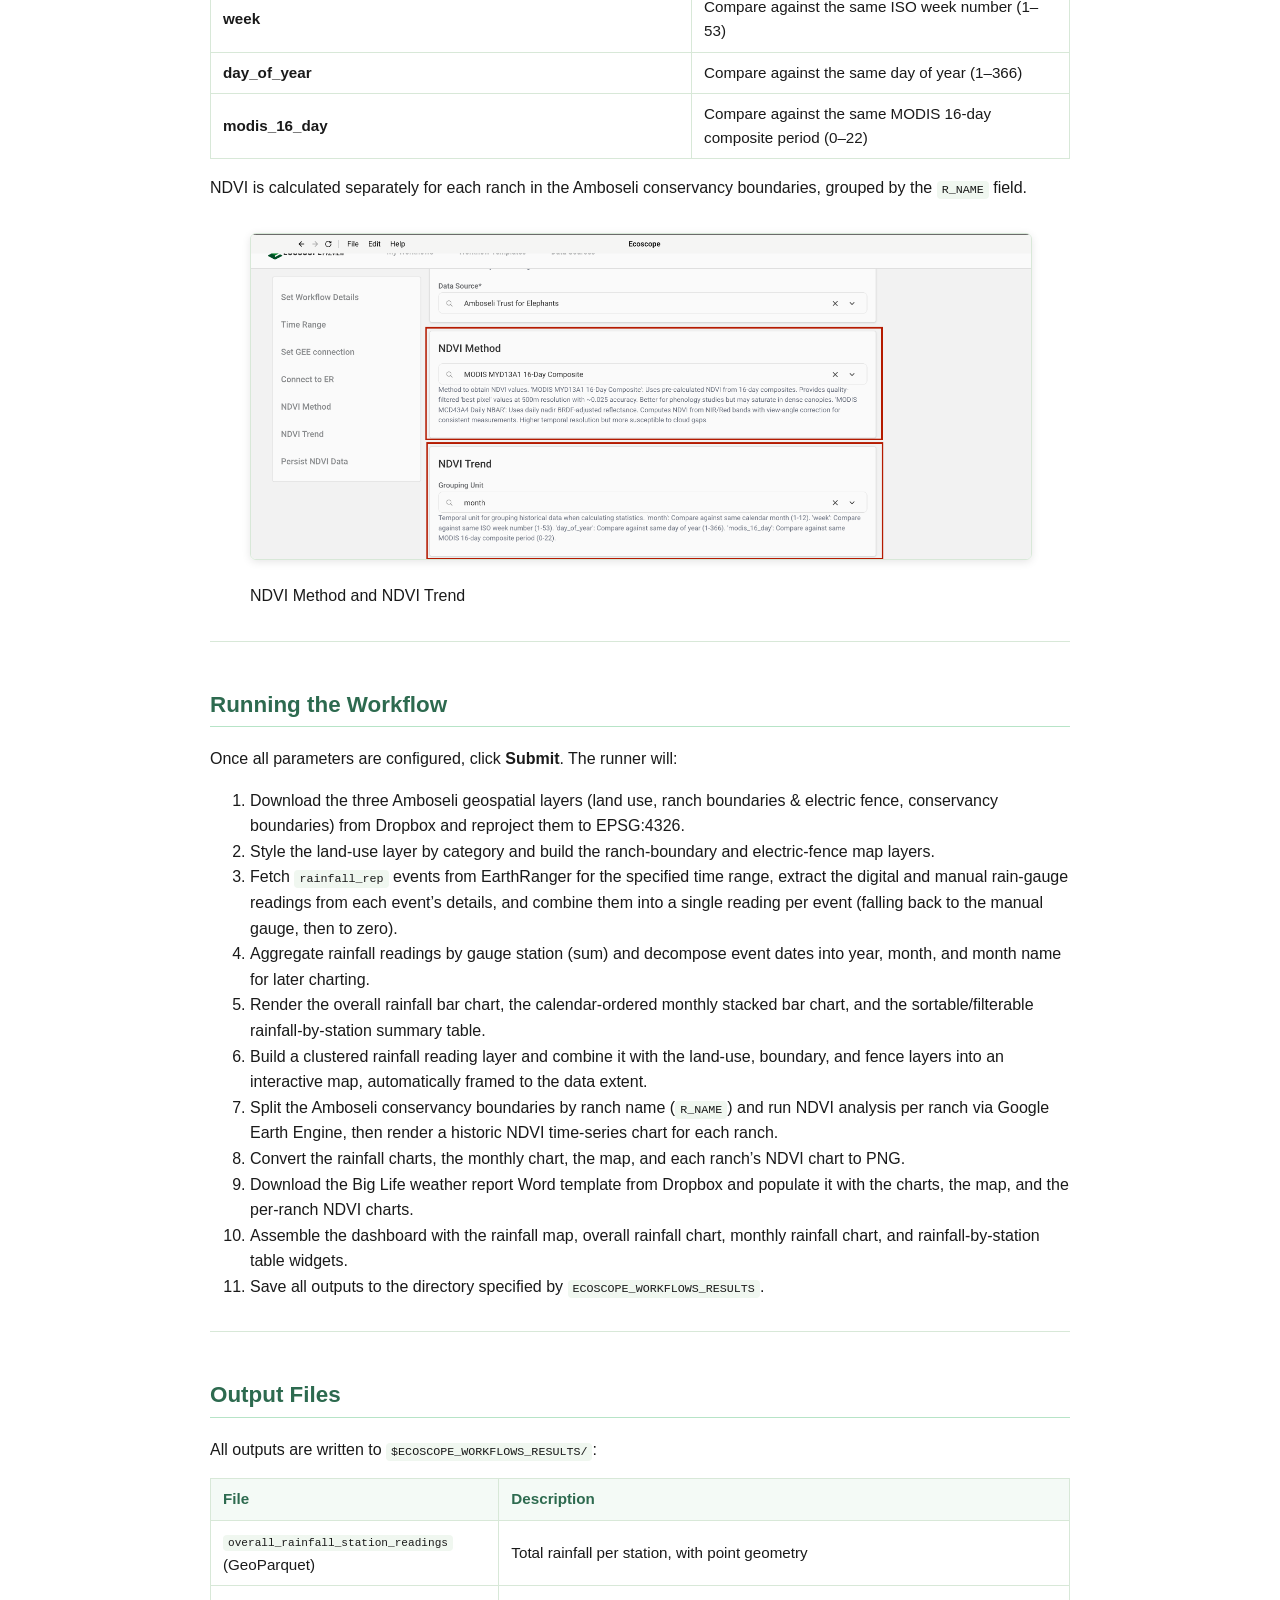
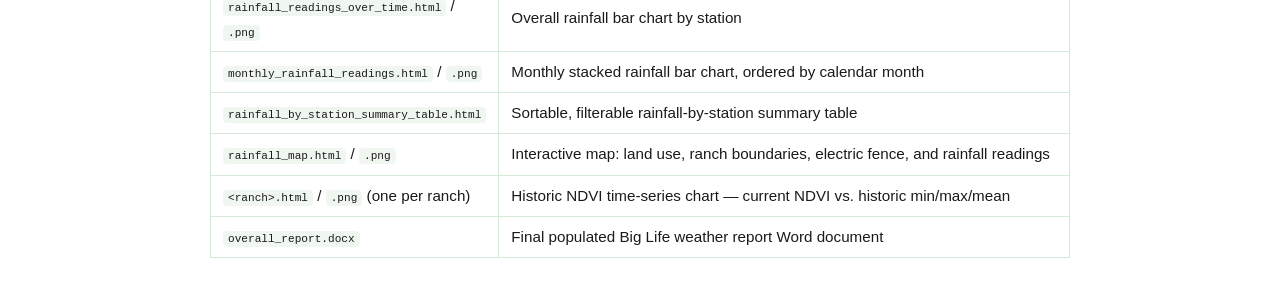
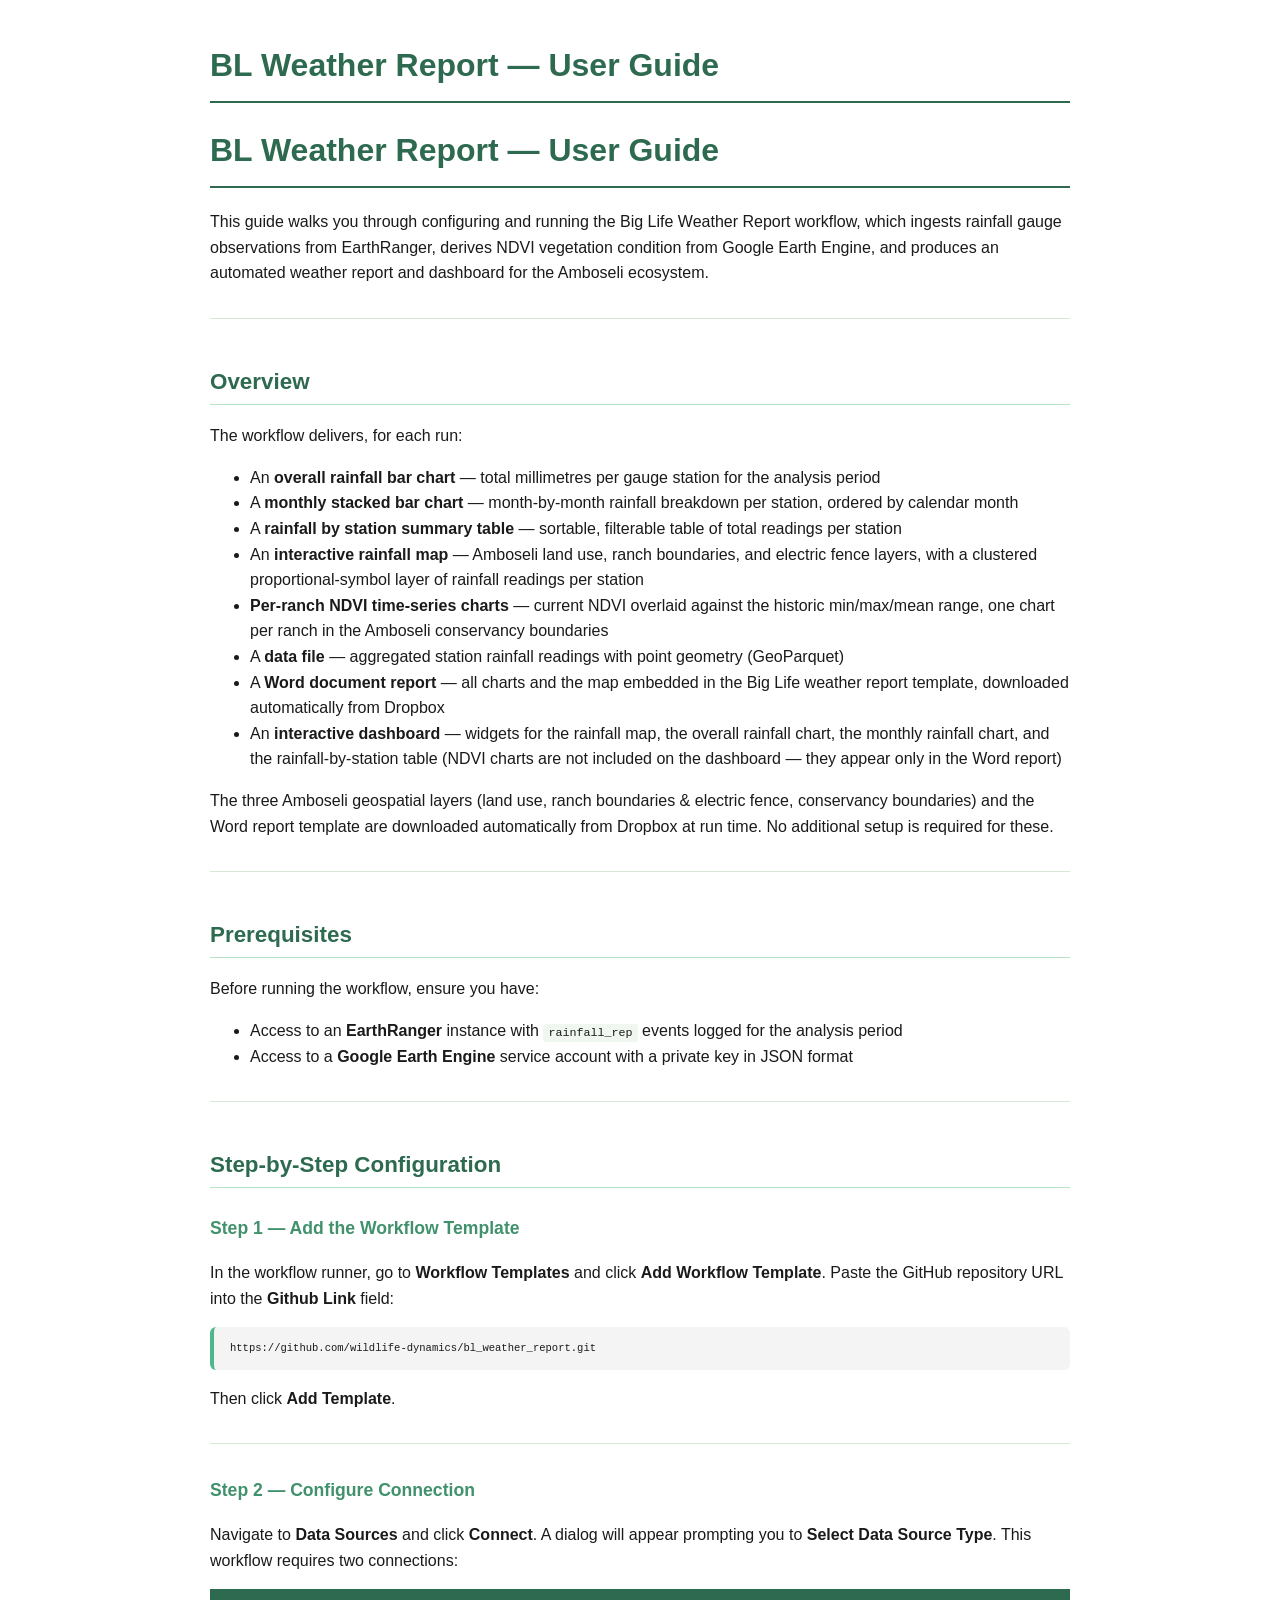
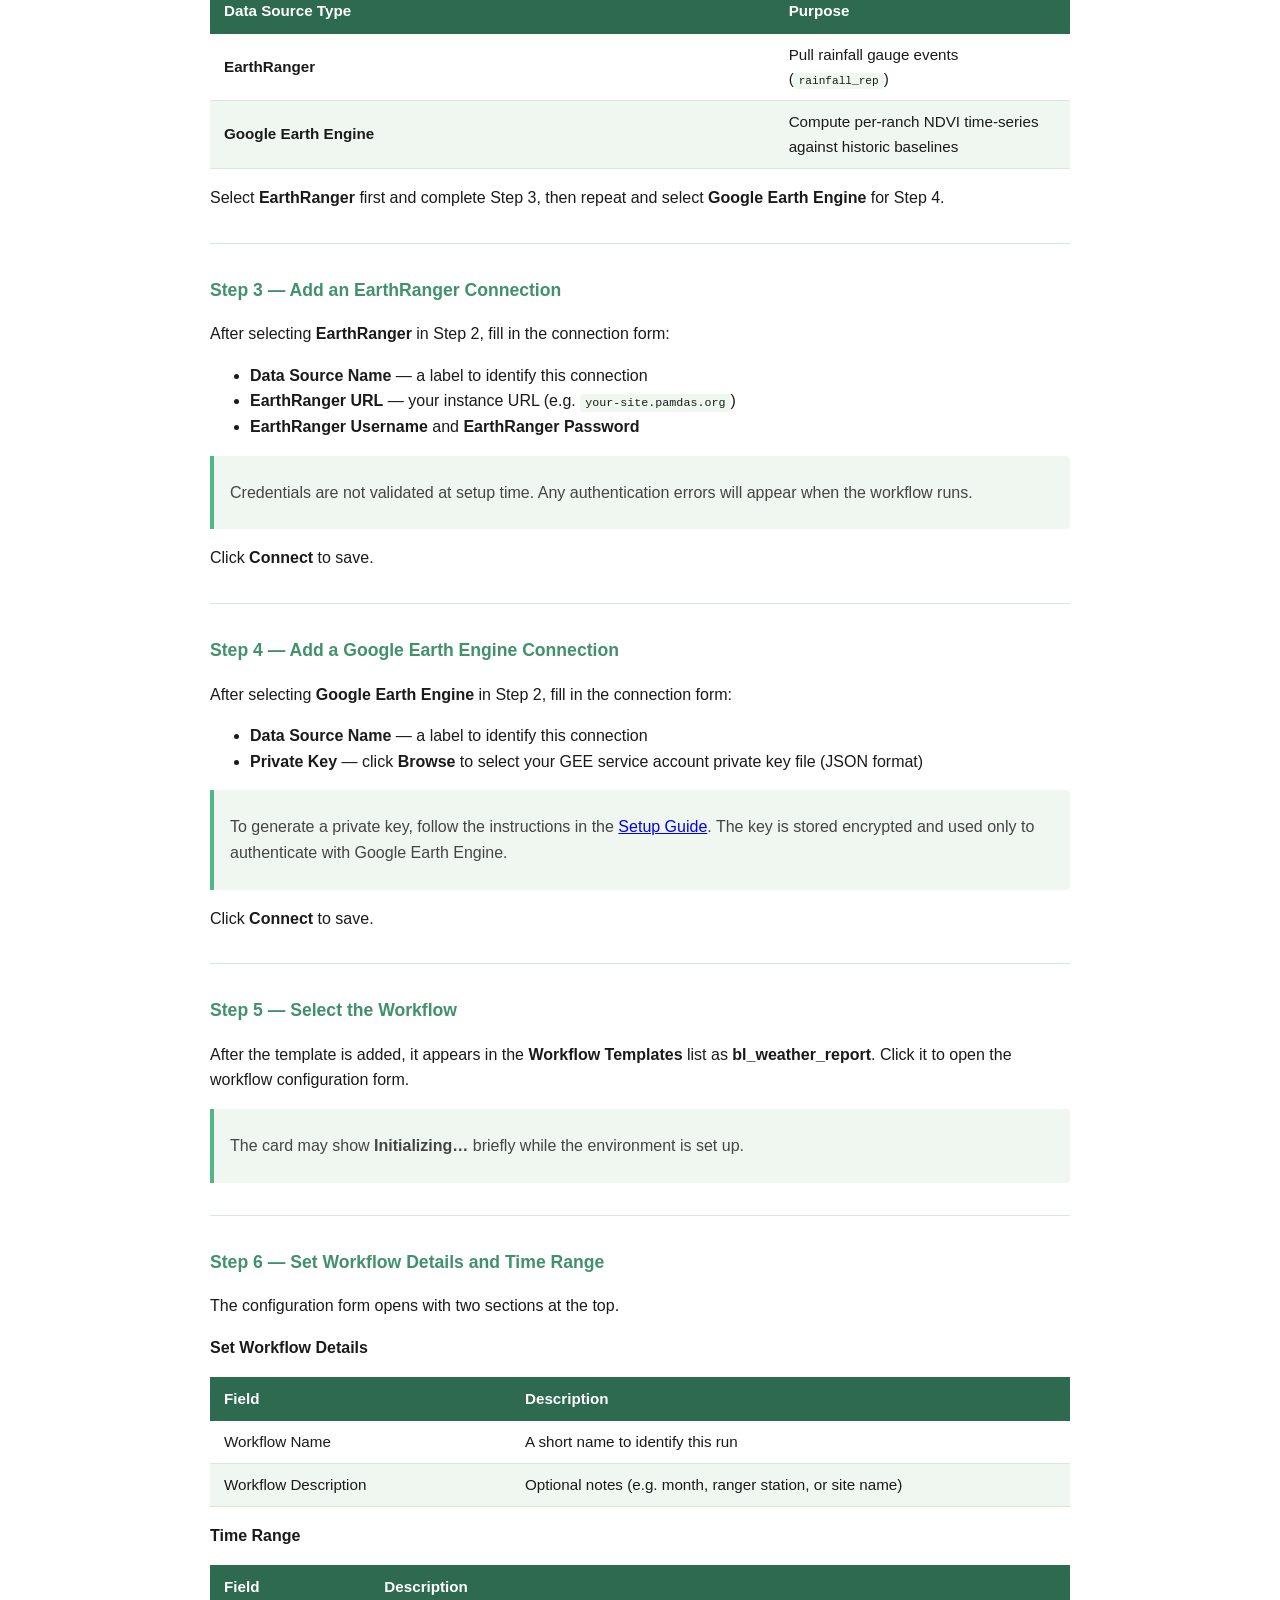
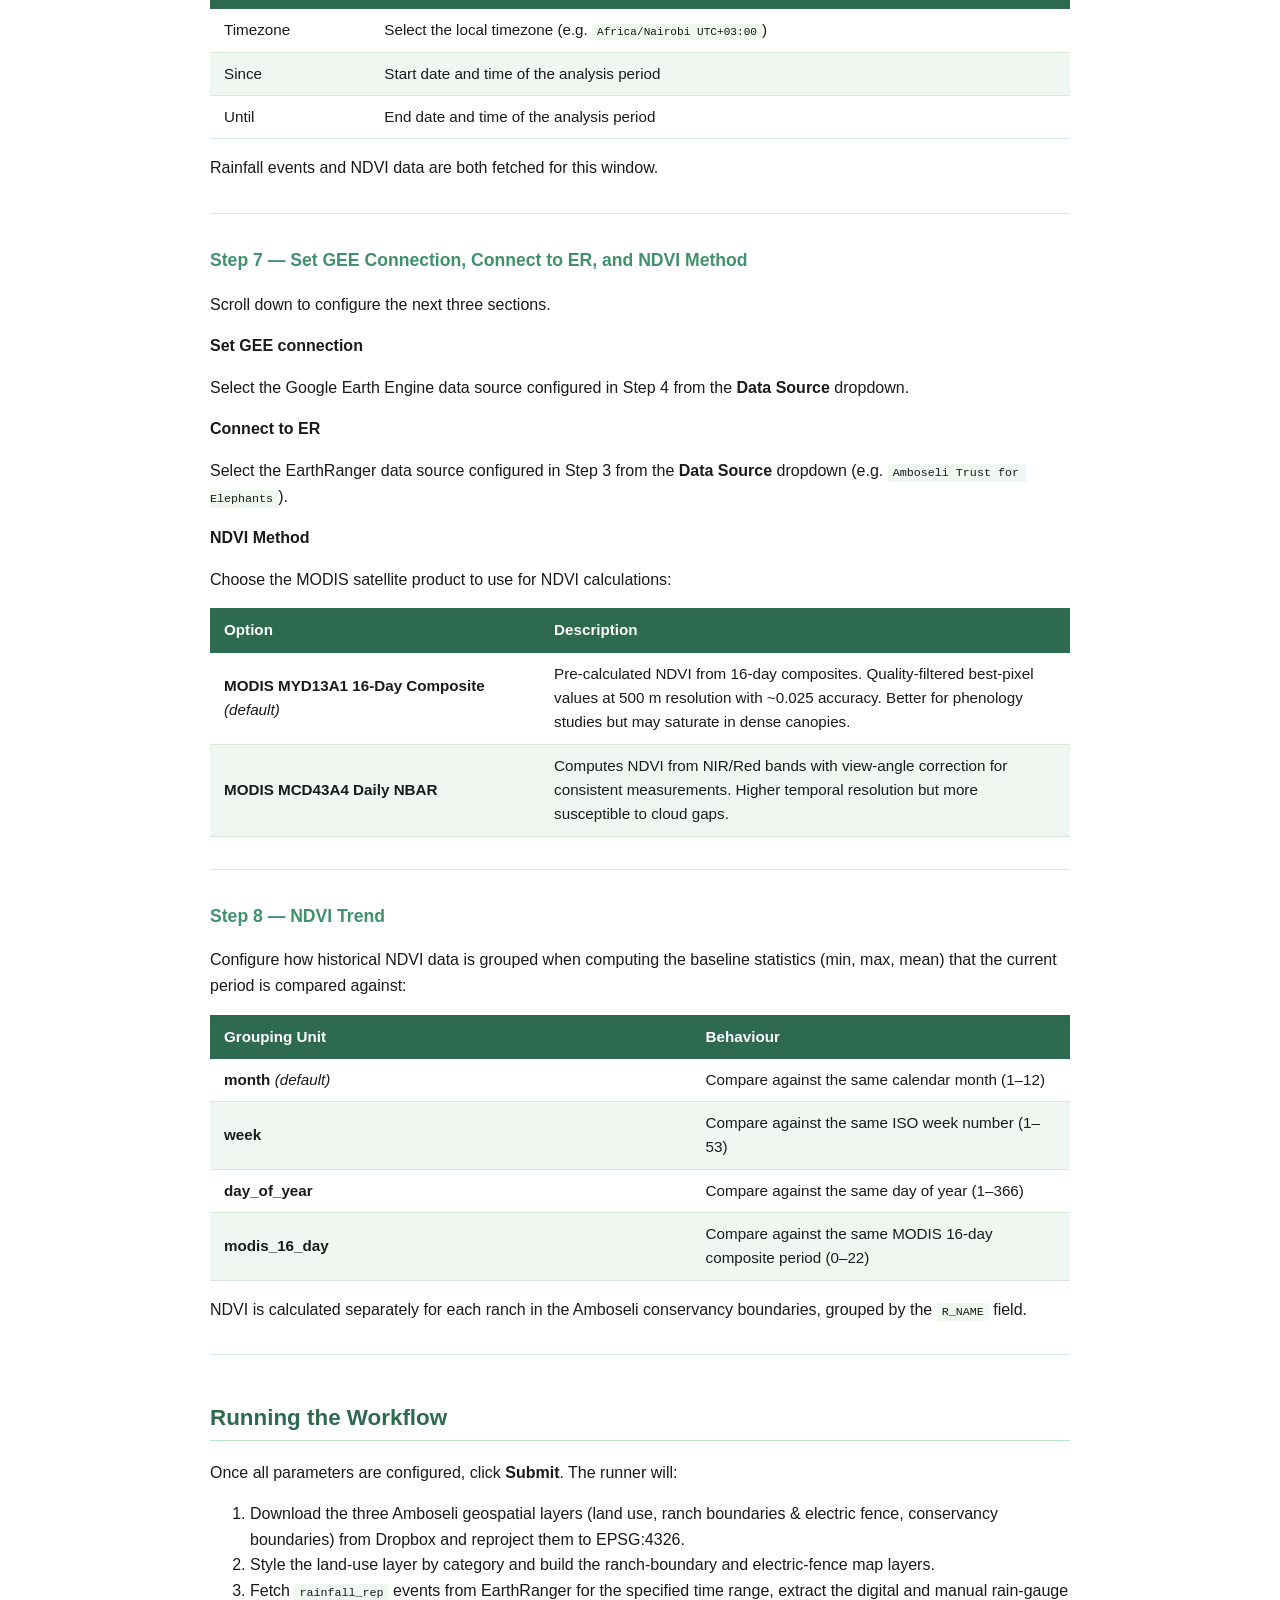
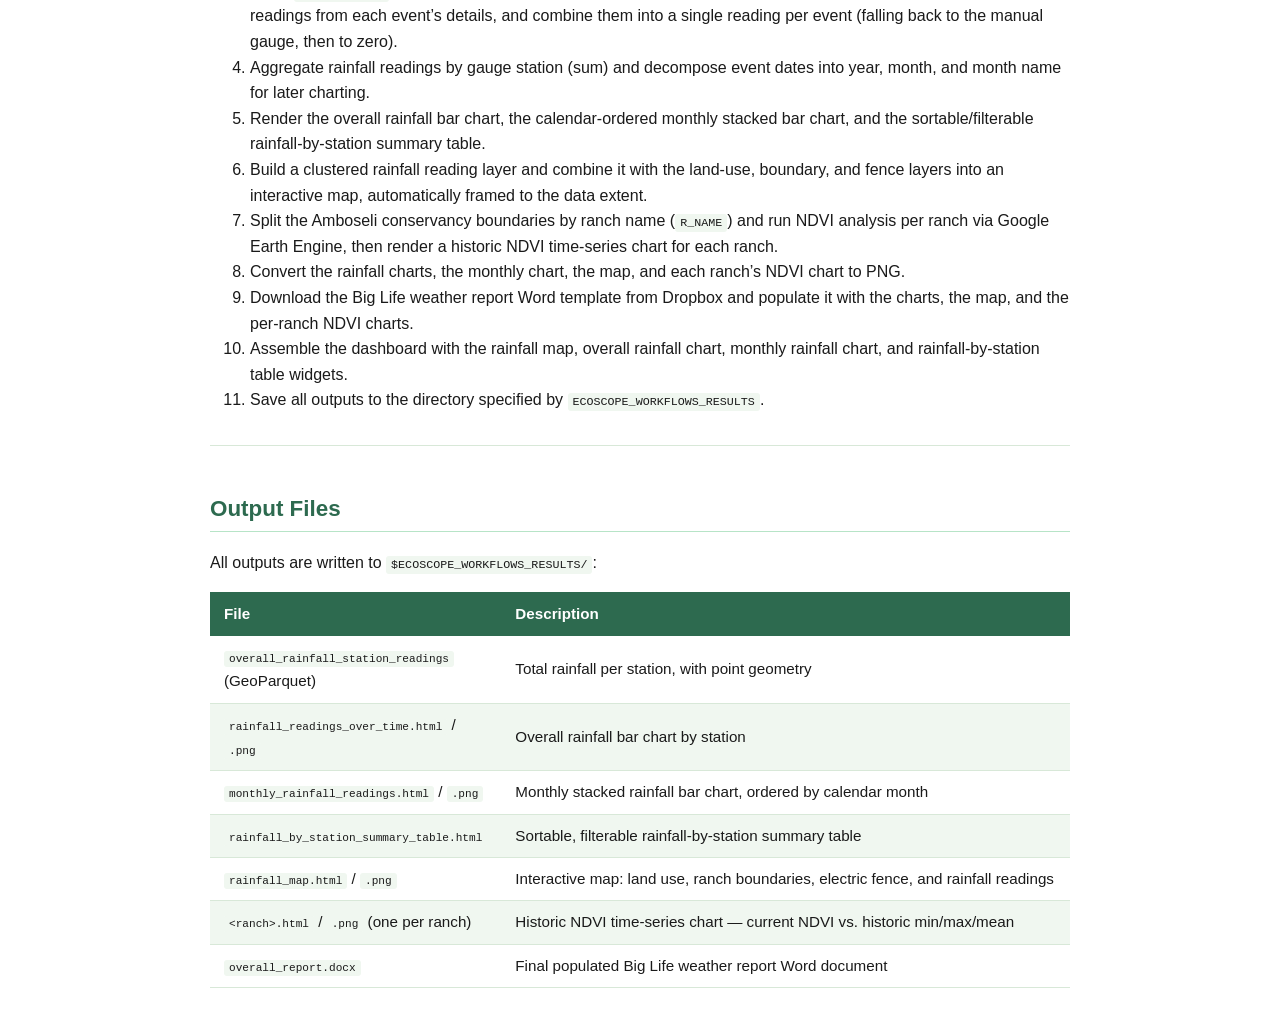
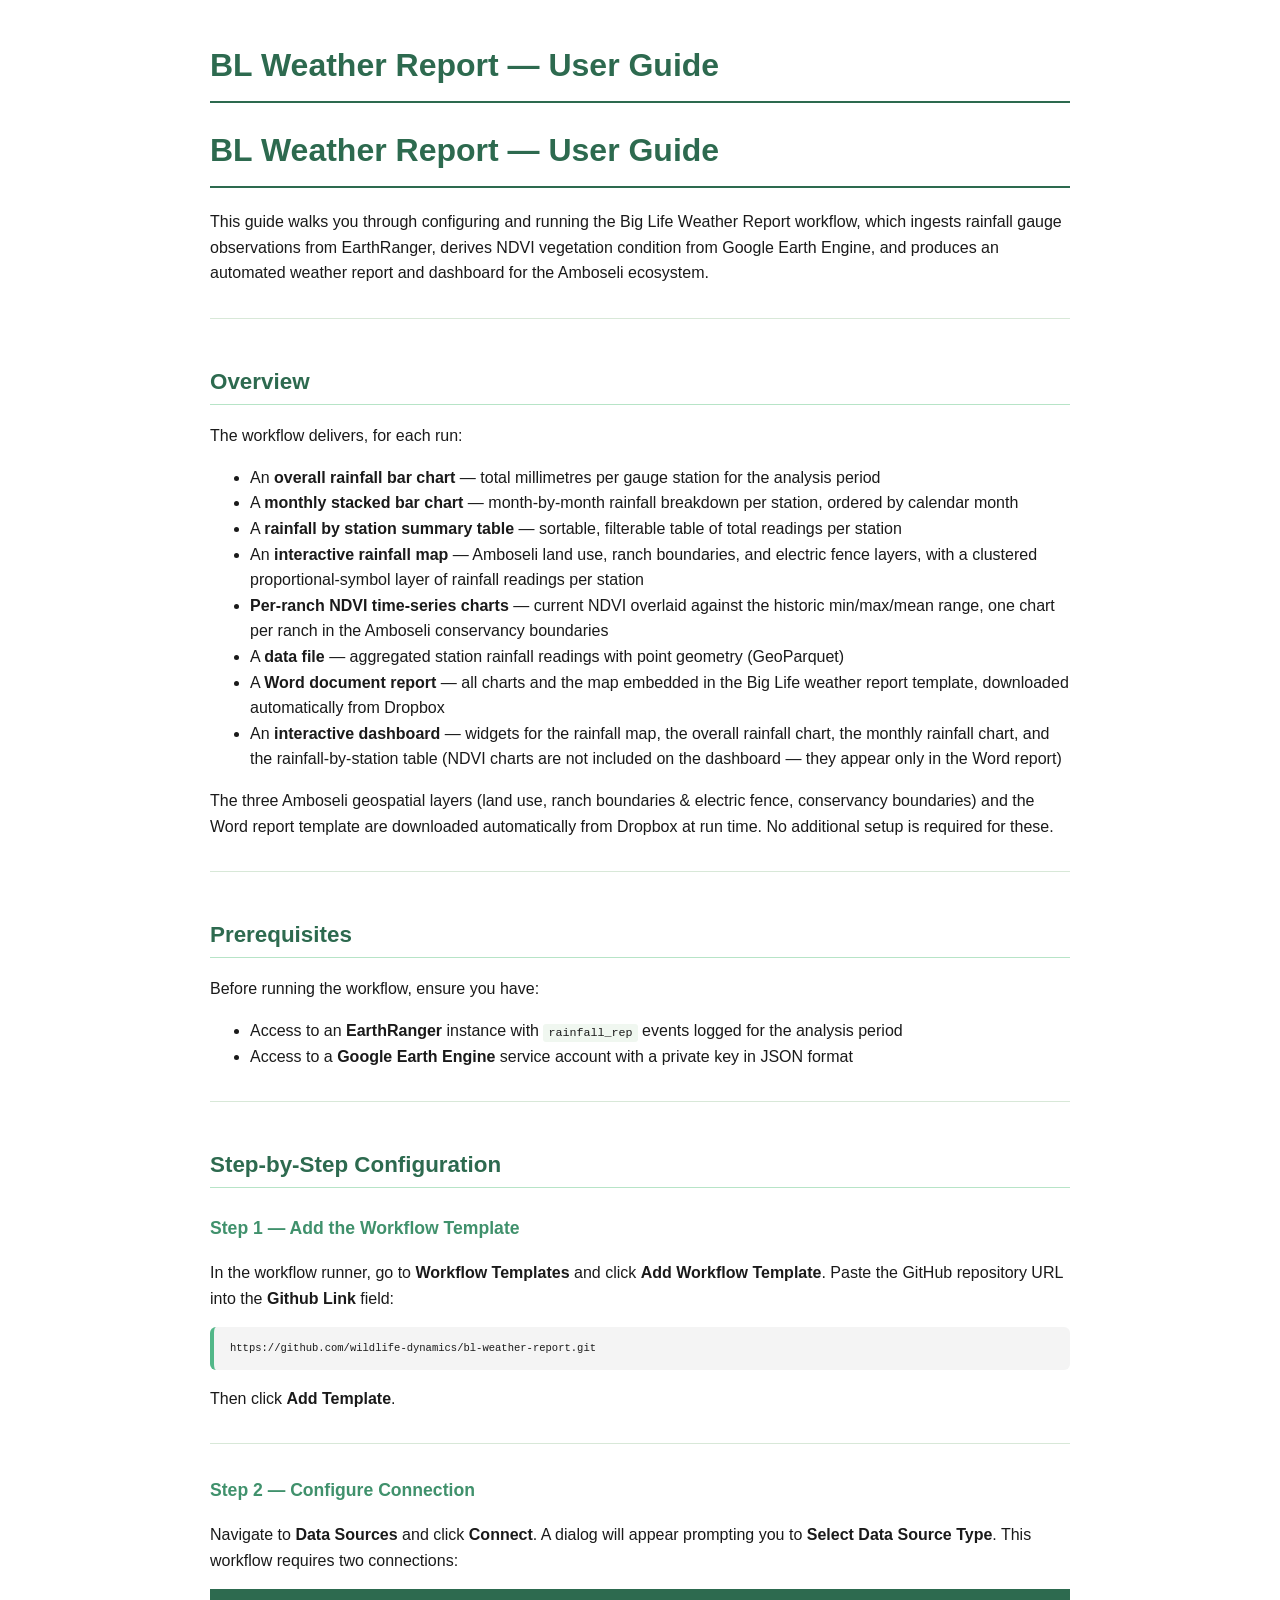
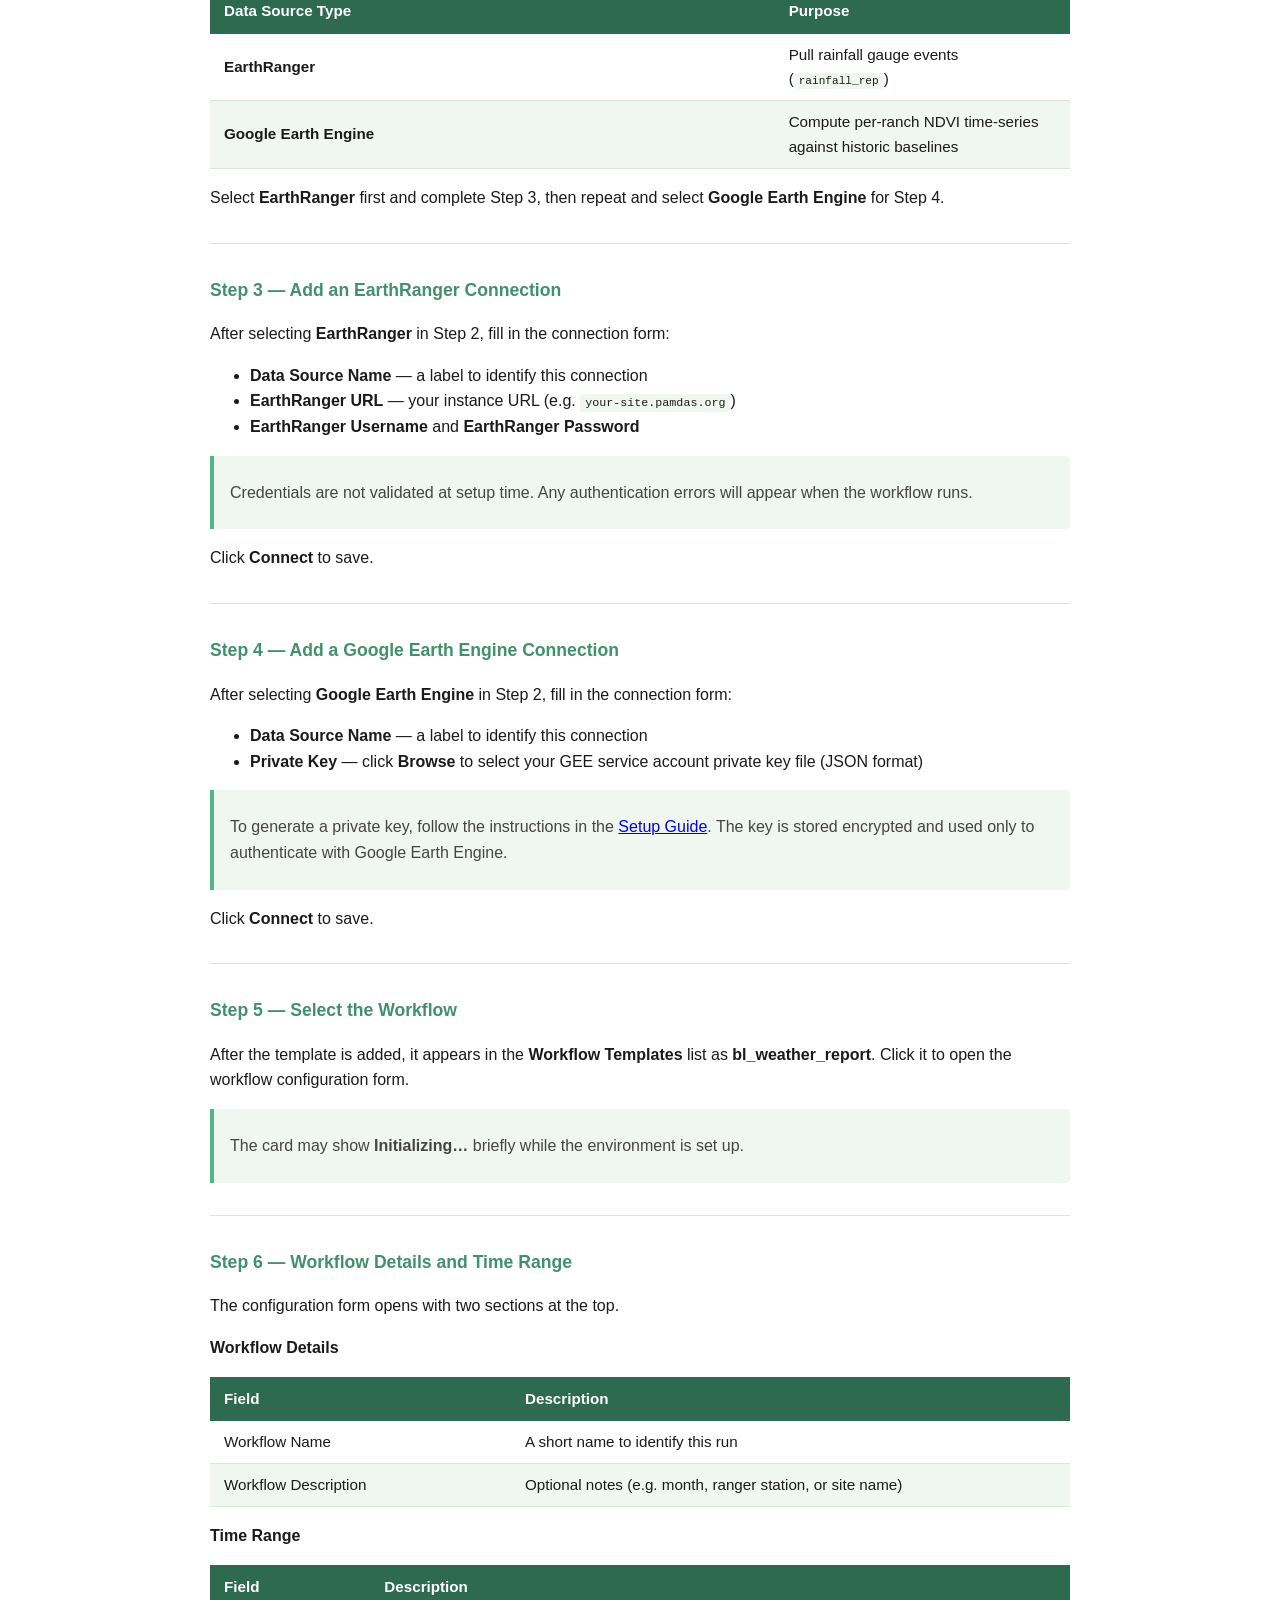
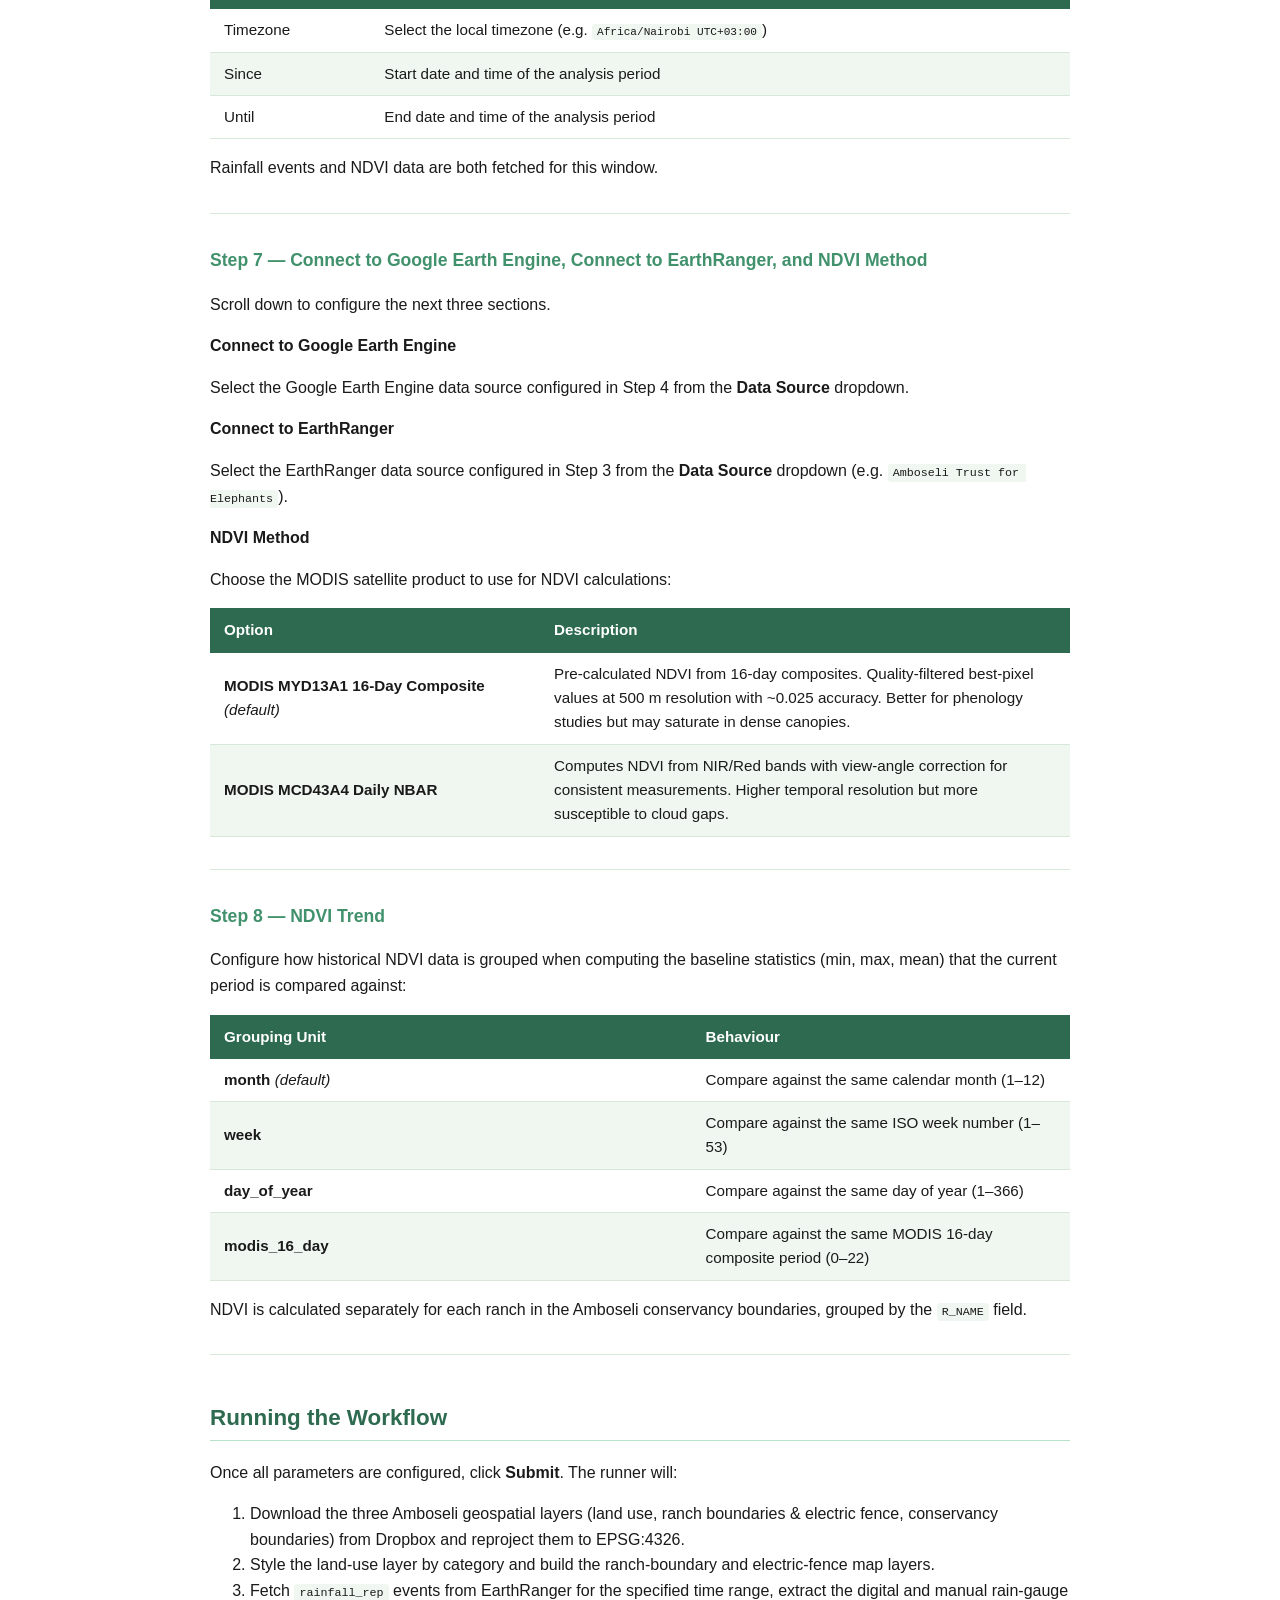
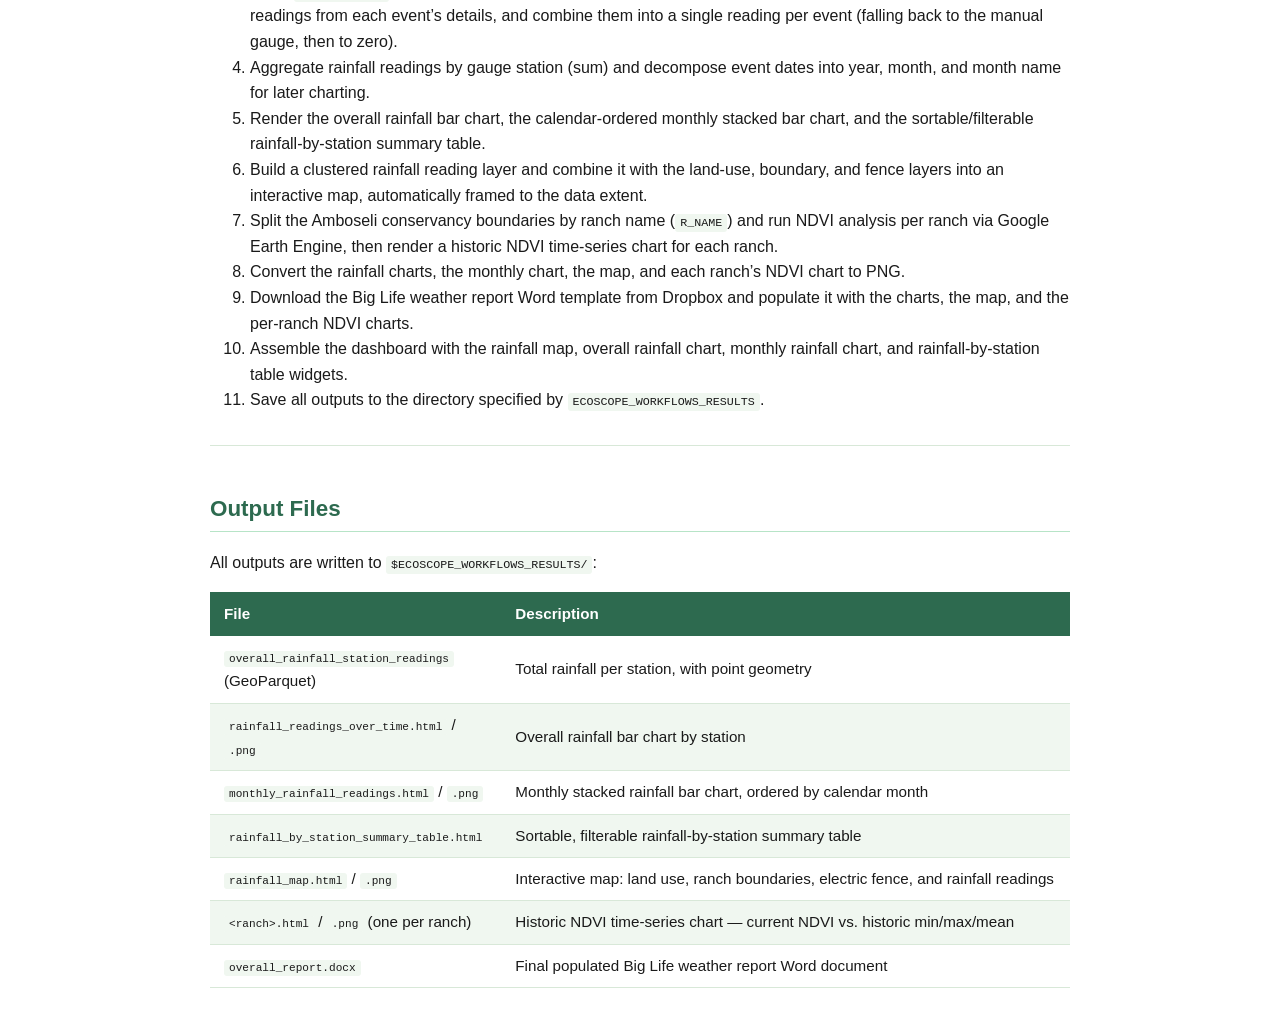
